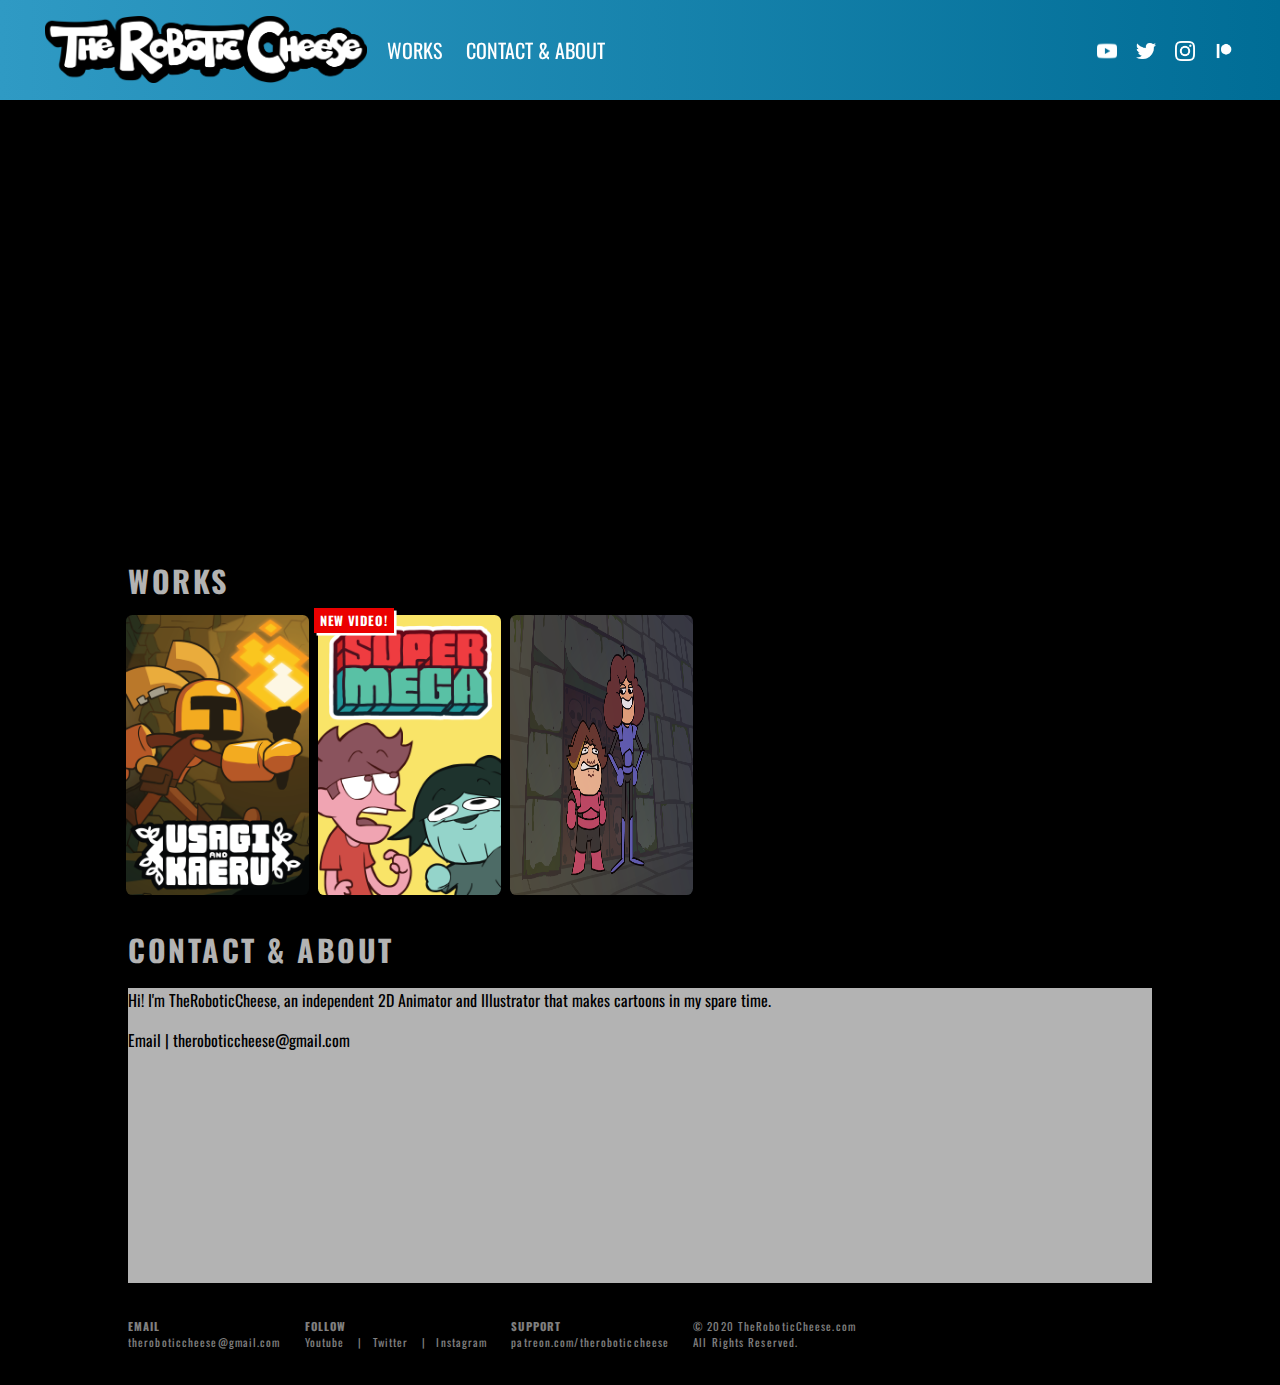
==== index.html @ 9bfea39d "Add files via upload" ====
<!doctype html>
<html>

	<head>
		<title>TheRoboticCheese | Home</title>
        <link href= "main.css" rel="stylesheet"type="text/css" />
        <link href="https://fonts.googleapis.com/css2?family=Oswald&display=swap" rel="stylesheet">
        <link rel= "shortcut icon" type ="image/png" href="logoIcon.png">
	</head>

	<body>
    	<header>
            <nav>
                <ul>
                    <li class="logo"><a href="index.html" class="selected">TheRoboticCheese Logo</a></li>
                    <li ><a href="works.html" class="selected">Works</a></li>
                    <!--<li ><a href="store.html" class="selected">Store</a></li>
                    <li ><a href="updates.html" class="selected">Updates</a></li>-->
                    <li ><a href="about.html" class="selected">Contact & About</a></li>
                </ul>
                
                <ul class="social_icons">
                    <li class="icon youtube"><a href="https://www.youtube.com/user/TheRoboticCheese">Youtube</a></li>
                    <li class="icon twitter"><a href="https://twitter.com/TheRoboCheese">Twitter</a></li>
                    <li class="icon instagram"><a href="https://www.instagram.com/theroboticcheese/">Instagram</a></li>
                    <li class="icon patreon"><a href ="https://www.patreon.com/theroboticcheese">Patreon</a></li>
                </ul>              
            </nav>


        </header>

        <div class="vidWindow">
            <video autoplay loop muted>
                <source src="video.mp4" type="video/mp4">
            </video>
        </div>

        <div class="section">
            <div>
                <div class="title">
                    <h2><a href="works.html">Works</a></h2>
                    <p class = "desc"><a href="works.html">Projects by yours truly</a></p> 
                </div>
            </div>
            <div class = "works">
                <ul>
                    <li>
                        
                        <div class ="works_link video_icon1"><a href="https://www.youtube.com/"></a></div>

                    </li><li>
                        <div class = "tag"> NEW VIDEO!</div>
                        <div class ="works_link video_icon2"><a href="supermega.html"></a></div>          

                    </li><li>      

                        <div class ="works_link video_icon3"><a href="https://www.youtube.com/playlist?list=PL4XQrEhQ7wlFg5zDVl72KDwdUiaA1pMul"></a></div>              
                    </li>
                </ul>
            </div>
        </div>
        <!--
        <div class = "section">
            <div>
                <div class="title">
                    <h2><a href="store.html">Store</a></h2>
                    <p class = "desc"><a href="store.html">Stuff you can buy</a></p> 
                </div>
            </div>    
            <div class="store"></div>
        </div>
        
        <div class = "section">
            <div>
                <div class="title">
                    <h2><a href="updates.html">Updates</a></h2>
                    <p class = "desc"><a href="updates.html">What I'm up to</a></p> 
                </div>
            </div> 
            <div class="store"></div>   
        </div>-->
        
        <div class = "section">
            <div>
                <div class="title">
                    <h2><a href="about.html">Contact & About</a></h2>
                    <p class = "desc"><a href="about.html">I make drawings and cartoons. N'uff said.</a></p> 
                </div>
            </div>    
            <div class="store">

                <p>Hi! I'm TheRoboticCheese, an independent 2D Animator and Illustrator that makes cartoons in my spare time. </p>
                <p>Email | theroboticcheese@gmail.com</p>
            </div>
        </div>

        <footer>
            <ul class="footeralign">
                <li class= "group">
                    EMAIL
                    <ul>
                        <a>theroboticcheese@gmail.com</a>
                    </ul>
                </li>
                <li class= "group">
                    FOLLOW
                    <ul class="linkul">
                        <li class= "link"><a href="https://www.youtube.com/user/TheRoboticCheese">Youtube</a></li>
                        <li class= "link"><a href="https://twitter.com/TheRoboCheese">Twitter</a></li>
                        <li class= "link"><a href="https://www.instagram.com/theroboticcheese/">Instagram</a></li>
                    </ul>
                </li>
                <li class= "group">
                    SUPPORT
                    <ul>
                        <li><a href ="https://www.patreon.com/theroboticcheese">patreon.com/theroboticcheese</a></li>
                    </ul>
                </li>
                <li class= "group">
                    <a>&copy; 2020 TheRoboticCheese.com</a>
                    <ul>
                        <li><a>All Rights Reserved.</a></li>
                    </ul>

                </li>
            </ul>
        </footer>
        
    </body>
    
    <script src="main.js" type="text/javascript"></script>

</html>
---- main.css ----
@keyframes transitionIN{
	from{
		opacity:0;
		transform: rotateX(-10deg);

	}

	to{
		opacity:1;
		transform: rotateX(0);
	}
}

.content{
	animation: transitionIN 0.75s;
}

body{

	margin: 0;
	padding: 0;
	background: white;
	
	background-color: black;
	font-family: 'Oswald', Arial, Helvetica, sans-serif;
	overflow-x: hidden;
	
}

.about_photo{
	margin: 0 10vw;
	position: relative;
	background-image: url("trc_photo.png");
	background-size: 325px;
	width: 325px;
	height: 400px;
	background-color: white;
}


.bg_image{
	top: -15vw;
	left: 0;
	position: absolute;
	background-color: black;
	width: 100%;
	height: 100vh;
	
	background-size: 100%;
	background-repeat: no-repeat;
}

.page_header{
	padding: 40px 10vw;
	margin: 0;
	display: block;
	font-size: 20px;
	color: white;

	background-color: red;
	overflow: hidden;
	position: relative;
}

.page_header h2, p{
	display: block;
	position: relative;
	z-index: 2;

}


.video-container{
	position: absolute;
	top: 0;
	width: 100vw;
	left: 0;
}

.color-overlay{
	z-index: 1;
	top: 0;
	left: 0;
	position: absolute;
	background-color: black;
	width: 100%;
	height: 100vh;
	opacity: 0.5;
}
/* HEADER */

@media screen and (max-width: 1000px){
	body{
		background-color: red;
	}

}

header{
	
	position: sticky;
	z-index: 500;
	width: 100%;
	height:100px;
	top: 0;

	margin: 0;
	padding: 0;

	background-image: linear-gradient( to right, #2F9AC4, #006D96);
	color: white;
		
}

header nav{
	top: 0;
	height: 100px;
	width: 100%;
	padding: 0;
	margin:0;


	display: inline-block;
	position: relative;
	list-style: none;

	/*background-color: red;*/

}

header ul{
	top: 15px;
	margin: 0 0 0 3vw;
	padding: 0;



	display: inline-block;
	list-style: none;
	position: relative;

	/*background-color: pink;*/
}

 header li{

	top: 0;
	margin: 20px 10px;
	padding: 0 ;

	display: inline-block;
	position: relative;

	/*background-color: purple;*/
}

header a{

	opacity: 0.7;

	margin: 0;

	display: inline-block;
	position: relative;

	text-decoration: none;
	transition: 150ms;
	font-size: 20px;
	
	/*font-family: 'Oswald';*/
	text-transform: Uppercase;
	/*letter-spacing: .1em;*/

	color: white;
	/*background-color: orange;*/
}

header ul:hover a{
	opacity: 0.7;
}

header li a:hover{
	opacity: 1;
}

.selected{
	opacity: 1;
}

header ul:hover .logo a{
	opacity: 1;
}

.social_icons{
	float: right;
	margin: 0 3vw 0 0;

}

header .logo{
	vertical-align: top;
	margin: 0;
	padding: 0 15px 0 0;
	width: 320px;
	height: 70px;
}

header .logo a{
	opacity: 1;
	padding: 0;
	margin: 0;

	display: block;

	background-image: url("logo.png");
	
	background-repeat: no-repeat;
	position: absolute;
	
	background-size: 100%;
	top: 2%;
	left: 2%;
	width: 96%;
	height: 96%;
	text-indent: -5000px;
	/*background-color: green;*/
	transition: 150ms;
}

.logo a:hover{
	top: 0;
	left: 0;
	width: 100%;
	height: 100%;
	transition: 150ms;
	
}


header .icon{
	margin: 11px 0;
	padding: 15px 7.5px;
	width: 20px;
	height: 20px;
}


header .icon a{

	display: block;

	opacity: 1;

	background-repeat: no-repeat;
	position: absolute;

	background-size: 20px;
	width: 20px;
	height: 20px;


	text-indent: -5000px;
}

 .youtube a{
	background-image: url("yt_icon_mono_dark_Fit.png");

}

.twitter a{
	background-image: url("Twitter_icononly_white.png");

}

.instagram a{
	background-image: url("instagram_white.png");

}

.patreon a{
	background-image: url("Patreon_Mark_White.png");

}

/* FOOTER */

footer{
	/*top: 100%;*/
	display: block;
	position: absolute;
	width: 100vw;
	margin: 0;
	padding: 0;
	overflow: hidden;
	background: black;
	color: white;
}

footer ul{
	margin: 0;
	padding: 0;

	display: block;
	list-style: none;
	position: relative;
}

footer li {

	display: block;
	position: relative;

	text-decoration: none;
	transition: 150ms;
	font-size: 11px;
	font-weight: bold;
	letter-spacing: .1em;

	color: white;

}

footer a{
	text-decoration: none;
	color: white;
	font-weight: normal;

}

footer .group, .link {
	margin: 10px 20px 10px 0;
	padding: 0px;

}

.group {
	opacity: 0.5;
	position: relative;
	display: inline-block;
	/*background-color: green;*/
}

.link {
	margin: 0;
	position: relative;
	display: inline-block;
	/*background-color: blue;*/
}

.link + .link ::before {
	content: "|";
	padding: 0 10px;
}

.footeralign{
	padding: 25px 0;
	margin: 0 10vw;
}


/* STORE */

.ecwid div, .ecwid span, .ecwid a, .ecwid p {
    color: #ffffff !important;
}

.ecwid {
	padding: 10px;
}

.store{
	margin: 0 10vw;
	height: 23vw;
	background-color: white;
	opacity: 0.7;
}

/* WORKS */

.works {
	overflow: hidden;
	margin: 0;
	padding: 0;
	width: 100vw;

	display: inline-block;
	position: relative;
	/*background-color: red; */
}

.works ul{
	left: -0.5vw;
	padding: 5px 0;
	display: inline-block;
	position: relative;
	margin: 0 10vw;
	/*background-color: green; */
}

.works ul li{
	margin:  0 ;
	padding: 0;
	width: 15vw;
	height: 23vw;
	display: inline-block;
	position: relative;
	background-size: 40vw;
	/*background-color: blue; */
	transition: 150ms;
}


.description{
	/*visibility: hidden;*/
	width: 300px;
	height: 28vw;
	left: 105%;
	overflow: hidden;
	/*background-color: red;*/
	transition: 150ms;
}

.description p, h1{
	padding: 5px;
	margin:0;
}
.description p{
	text-align: justify;
	text-justify: inter-character;	
}

.description h1{
	font-size: 30px;
}

.works_link{
	border-radius: 0.5vw;
	display: block;
	position: absolute;
	background-color: white;
	top: 2.5%;
	left: 2.5%;
	width: 95%;
	height: 95%;
	transition: 150ms;
	background-size: 100% 100%;
}

.works_link:hover{
	top: 0;
	left: 0;
	margin: 0 ;
	padding: 0;
	width: 100%;
	height: 100%;

}

.works_link a{
	opacity: 0;
	display: block;
	width: 100%;
	height: 100%;
	overflow: hidden;
}

.works_link:hover{
	transition: 150ms;
}


/* MISC. */

.vidWindow {
	padding: 0;
	display: flex;
	align-items: center;
	justify-content: center;
	overflow: hidden;
	width: 100%;
	height: 35vw;
	position: relative;
}

video {
	margin: 0;
	padding: 0;
	display: flex;
	width: 100%;
	position: relative;
}

.videos{
	padding:60px;
	margin: 0;
	background-color:green;
}





.contact-form{
	margin: 0 10vw;
	display: inline-block;
	width: 100%;

}

.text_inputs input{
	margin: 10px;
	width: 50vw;
	font-size: 20px;
	background: transparent;
	display: inline-block;
	flex-direction: column;
}

.video_icon1{
	background-image: url("usagiandkaeru.png");
}

.video_icon2{
	background-image: url("supermega.png");
}

.video_icon3{
	background-image: url("gamegrumps.png");
}

.title{
	margin: 10px 10vw 0 10vw;
	font-size: 20px;
	color: white;
	display:inline-block;
	/*background-color: green;*/

}
.title h2{
	letter-spacing: 2.5px;
	text-transform: Uppercase;
	opacity: 0.7;
	margin: 0;
	padding: 0;
	display: inline;
	/*background-color: blue;*/
	transition: 150ms;
}
.title a{
	text-decoration: none;
	color: white;
}

.title .desc{
	left: -10px;
	margin: 10px;
	opacity: 0;
	display: inline;
	text-align: right;
	/*background-color: red;*/
	transition: 500ms;
}

.section:hover h2{
	opacity: 1;
	transition: 150ms;
}

.section:hover .desc{
	left: 0;
	opacity: 1;

	transition: 150ms;
}

.tag {

	background-color: rgb(235, 0, 0);
	color: white;
	box-shadow: 0.2vw 0.2vw white;

	font-weight: 900;
	z-index: 100;
	font-size: 1vw;
	padding: 0.25vw 0.5vw;
	letter-spacing: 0.05vw;
	margin: 0;
	position: absolute;
	display: inline-block;

	transition: 150ms;
}

li:hover .tag{
	background-color: rgb(235, 0, 0);
	color: white;
	box-shadow: 0.2vw 0.2vw white;
	opacity: 1;
	font-size: 1.2vw;
	transition: 150ms;
}
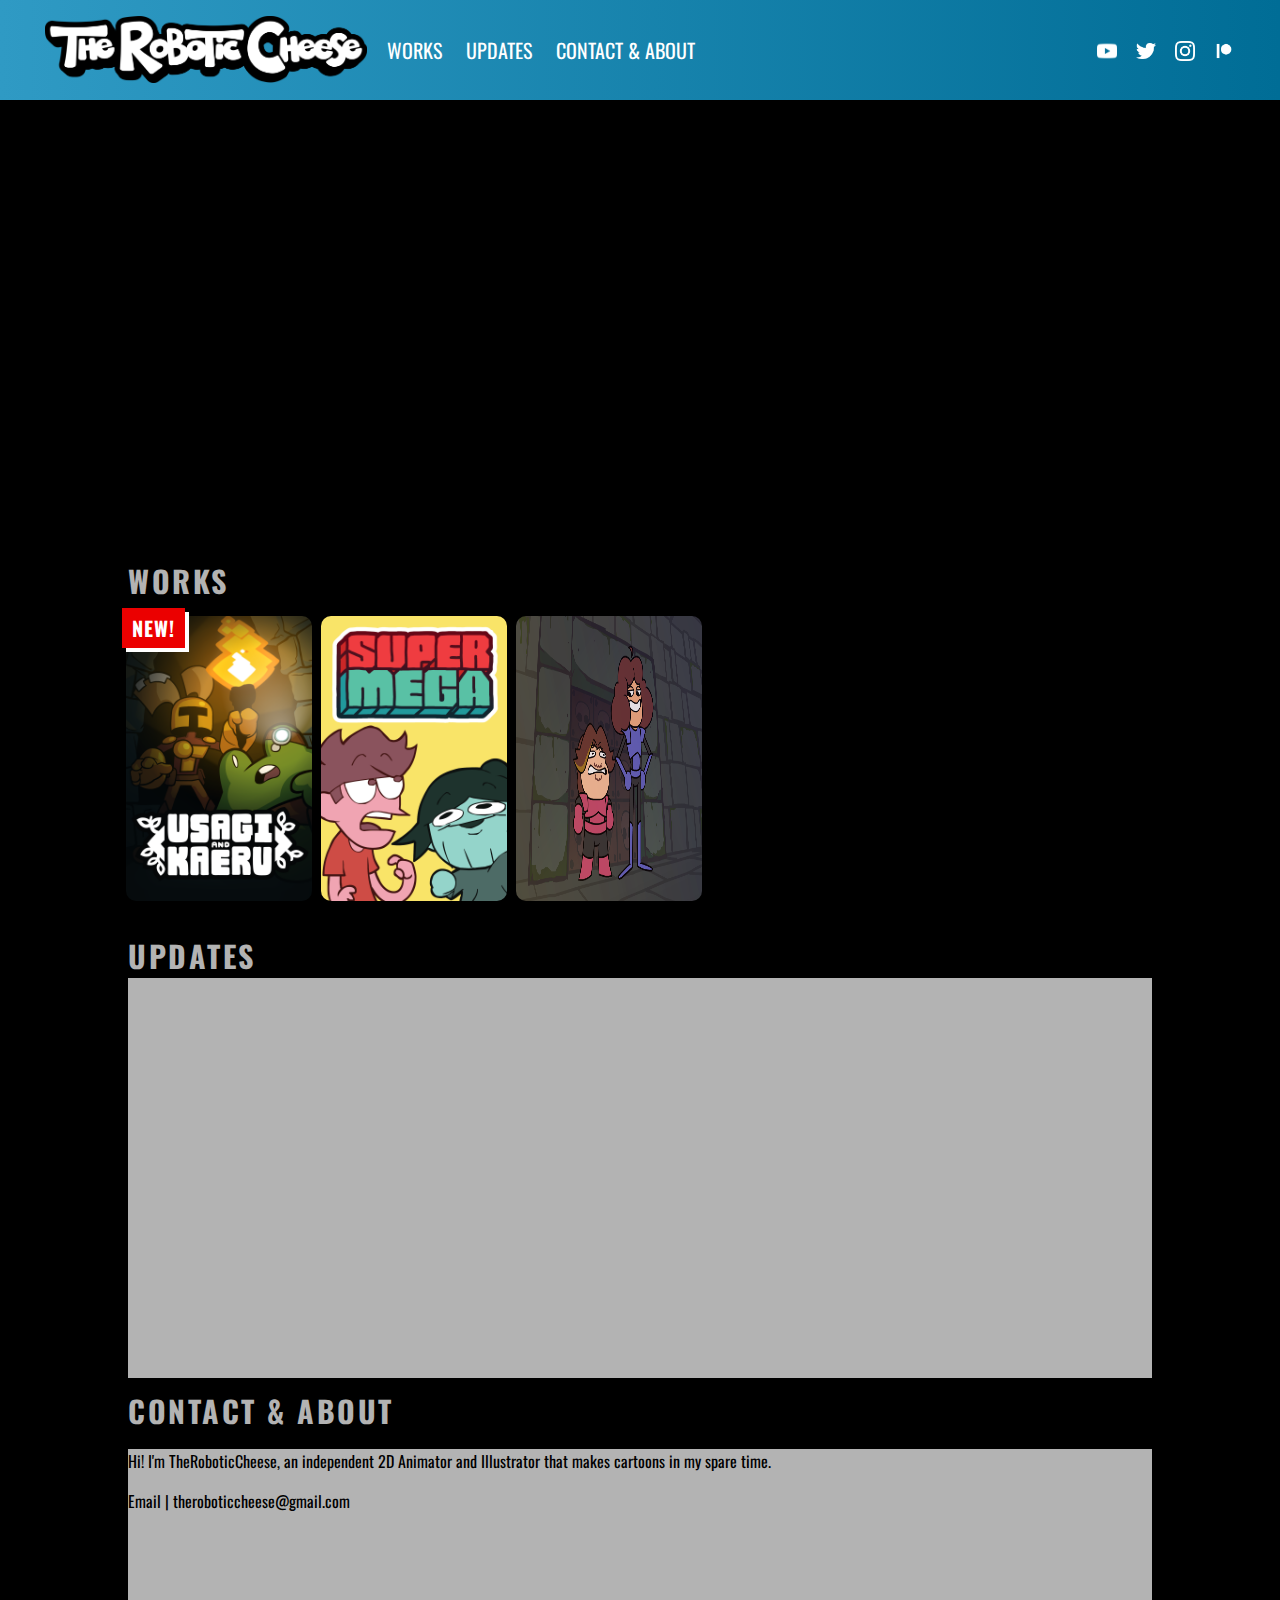
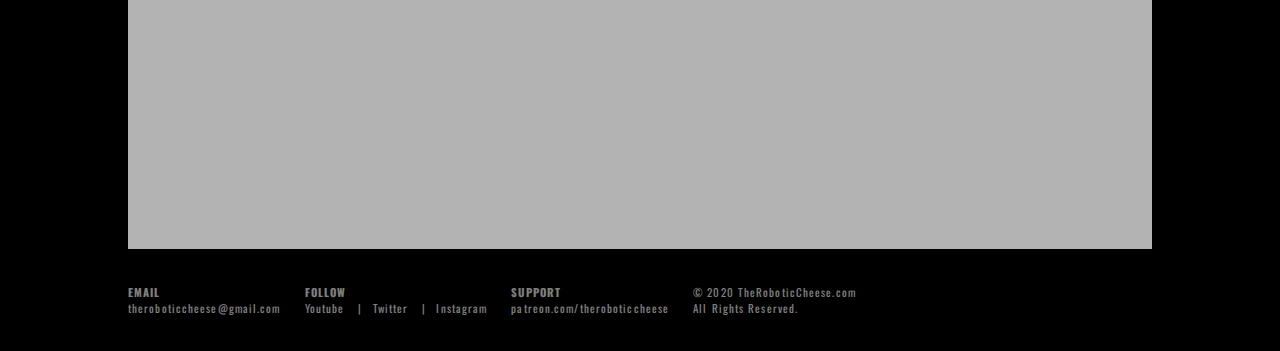
==== commit c5903bb5: "Add files via upload" ====
--- a/index.html
+++ b/index.html
@@ -2,7 +2,7 @@
 <html>
 
 	<head>
-		<title>TheRoboticCheese | Home</title>
+		<title>Home | TheRoboticCheese </title>
         <link href= "main.css" rel="stylesheet"type="text/css" />
         <link href="https://fonts.googleapis.com/css2?family=Oswald&display=swap" rel="stylesheet">
         <link rel= "shortcut icon" type ="image/png" href="logoIcon.png">
@@ -12,31 +12,39 @@
     	<header>
             <nav>
                 <ul>
-                    <li class="logo"><a href="index.html" class="selected">TheRoboticCheese Logo</a></li>
-                    <li ><a href="works.html" class="selected">Works</a></li>
-                    <!--<li ><a href="store.html" class="selected">Store</a></li>
-                    <li ><a href="updates.html" class="selected">Updates</a></li>-->
-                    <li ><a href="about.html" class="selected">Contact & About</a></li>
+                    <li class="logo"><a href="#home" class="selected">TheRoboticCheese Logo</a></li>
+                    
+                    <li  class="links"><a href="#works" class="selected">Works</a></li>
+                    <li class="links"><a href="#updates" class="selected">Updates</a></li>
+                    <li class="links"><a href="#contact" class="selected">Contact & About</a></li>
                 </ul>
                 
                 <ul class="social_icons">
-                    <li class="icon youtube"><a href="https://www.youtube.com/user/TheRoboticCheese">Youtube</a></li>
-                    <li class="icon twitter"><a href="https://twitter.com/TheRoboCheese">Twitter</a></li>
-                    <li class="icon instagram"><a href="https://www.instagram.com/theroboticcheese/">Instagram</a></li>
-                    <li class="icon patreon"><a href ="https://www.patreon.com/theroboticcheese">Patreon</a></li>
-                </ul>              
+                    <li class="icon youtube"><a href="https://www.youtube.com/user/TheRoboticCheese" target="_blank">Youtube</a></li>
+                    <li class="icon twitter"><a href="https://twitter.com/TheRoboCheese" target="_blank">Twitter</a></li>
+                    <li class="icon instagram"><a href="https://www.instagram.com/theroboticcheese/" target="_blank">Instagram</a></li>
+                    <li class="icon patreon"><a href ="https://www.patreon.com/theroboticcheese" target="_blank">Patreon</a></li>
+                </ul> 
+
+                <ul class="mobile_links">
+                    <li ><a href="#works" class="selected">Works</a></li>
+                    <li ><a href="#updates" class="selected">Updates</a></li>
+                    <li ><a href="#contact" class="selected">Contact & About</a></li>
+                </ul>
+                
+                
             </nav>
 
 
         </header>
 
-        <div class="vidWindow">
+        <div id="home" class="vidWindow">
             <video autoplay loop muted>
                 <source src="video.mp4" type="video/mp4">
             </video>
         </div>
 
-        <div class="section">
+        <div id="works" class="section">
             <div>
                 <div class="title">
                     <h2><a href="works.html">Works</a></h2>
@@ -46,11 +54,11 @@
             <div class = "works">
                 <ul>
                     <li>
-                        
+                        <div class = "tag"> NEW!</div>
                         <div class ="works_link video_icon1"><a href="https://www.youtube.com/"></a></div>
 
                     </li><li>
-                        <div class = "tag"> NEW VIDEO!</div>
+                        
                         <div class ="works_link video_icon2"><a href="supermega.html"></a></div>          
 
                     </li><li>      
@@ -70,8 +78,8 @@
             </div>    
             <div class="store"></div>
         </div>
-        
-        <div class = "section">
+        -->
+        <div id="updates" class = "section">
             <div>
                 <div class="title">
                     <h2><a href="updates.html">Updates</a></h2>
@@ -79,9 +87,9 @@
                 </div>
             </div> 
             <div class="store"></div>   
-        </div>-->
+        </div>
         
-        <div class = "section">
+        <div id="contact" class = "section">
             <div>
                 <div class="title">
                     <h2><a href="about.html">Contact & About</a></h2>
--- a/main.css
+++ b/main.css
@@ -10,9 +10,16 @@
 		transform: rotateX(0);
 	}
 }
-
+html{
+	scroll-behavior: smooth;
+	scroll-padding-top: 100px;
+}
 .content{
 	animation: transitionIN 0.75s;
+}
+
+.mobile_links{
+	display: none;
 }
 
 body{
@@ -89,19 +96,15 @@
 }
 /* HEADER */
 
-@media screen and (max-width: 1000px){
-	body{
-		background-color: red;
-	}
-
-}
+
+
 
 header{
 	
 	position: sticky;
 	z-index: 500;
 	width: 100%;
-	height:100px;
+	height: 100px;
 	top: 0;
 
 	margin: 0;
@@ -109,6 +112,8 @@
 
 	background-image: linear-gradient( to right, #2F9AC4, #006D96);
 	color: white;
+
+	overflow: hidden;
 		
 }
 
@@ -198,6 +203,7 @@
 }
 
 header .logo{
+
 	vertical-align: top;
 	margin: 0;
 	padding: 0 15px 0 0;
@@ -282,6 +288,75 @@
 
 }
 
+.tabs{
+	margin: 0;
+	display: block;
+	text-align: center;
+	background-color: rgb(0,0,0,0.8); 
+
+	overflow: hidden;
+}
+
+
+
+@media screen and (max-width: 900px){
+	
+	body{
+		/*background-color: red;*/
+	}
+
+	.social_icons{
+		display: none;
+	}
+
+}
+
+@media screen and (max-width: 750px){
+	body{
+		/*background-color: green;*/
+	}
+
+	.links{
+		display: none;
+	}
+	header{
+		height: 150px;
+
+	}
+
+	nav{
+		text-align: center;
+		display: inline-block;
+		position: relative;
+	
+	}
+	.mobile_links{
+		top: 30px;
+		visibility: visible;
+		width: 100vw;
+		/*padding: 0 0 0 3vw;*/
+		margin: 0;
+		text-align: center;
+		display: inline-block;
+		position: relative;
+
+		background-color: rgb(0,0,0, 0.5);
+
+	}
+
+	.mobile_links li{
+		margin: 10px 15px;
+
+	}
+
+	html{
+		scroll-behavior: smooth;
+		scroll-padding-top: 150px;
+	}
+
+
+}
+
 /* FOOTER */
 
 footer{
@@ -370,7 +445,7 @@
 
 .store{
 	margin: 0 10vw;
-	height: 23vw;
+	height: 400px;
 	background-color: white;
 	opacity: 0.7;
 }
@@ -400,8 +475,8 @@
 .works ul li{
 	margin:  0 ;
 	padding: 0;
-	width: 15vw;
-	height: 23vw;
+	width: 195px;
+	height: 300px;
 	display: inline-block;
 	position: relative;
 	background-size: 40vw;
@@ -434,7 +509,7 @@
 }
 
 .works_link{
-	border-radius: 0.5vw;
+	border-radius: 10px;
 	display: block;
 	position: absolute;
 	background-color: white;
@@ -517,7 +592,7 @@
 }
 
 .video_icon1{
-	background-image: url("usagiandkaeru.png");
+	background-image: url("Comp 1_1_00000.png");
 }
 
 .video_icon2{
@@ -574,16 +649,15 @@
 }
 
 .tag {
-
 	background-color: rgb(235, 0, 0);
 	color: white;
-	box-shadow: 0.2vw 0.2vw white;
+	box-shadow: 4px 4px white;
 
 	font-weight: 900;
 	z-index: 100;
-	font-size: 1vw;
-	padding: 0.25vw 0.5vw;
-	letter-spacing: 0.05vw;
+	font-size: 20px;
+	padding: 5px 10px;
+	letter-spacing: 1px;
 	margin: 0;
 	position: absolute;
 	display: inline-block;
@@ -594,8 +668,8 @@
 li:hover .tag{
 	background-color: rgb(235, 0, 0);
 	color: white;
-	box-shadow: 0.2vw 0.2vw white;
-	opacity: 1;
-	font-size: 1.2vw;
+	box-shadow: 4px 4px white;
+	opacity: 1;
+	font-size: 22px;
 	transition: 150ms;
 }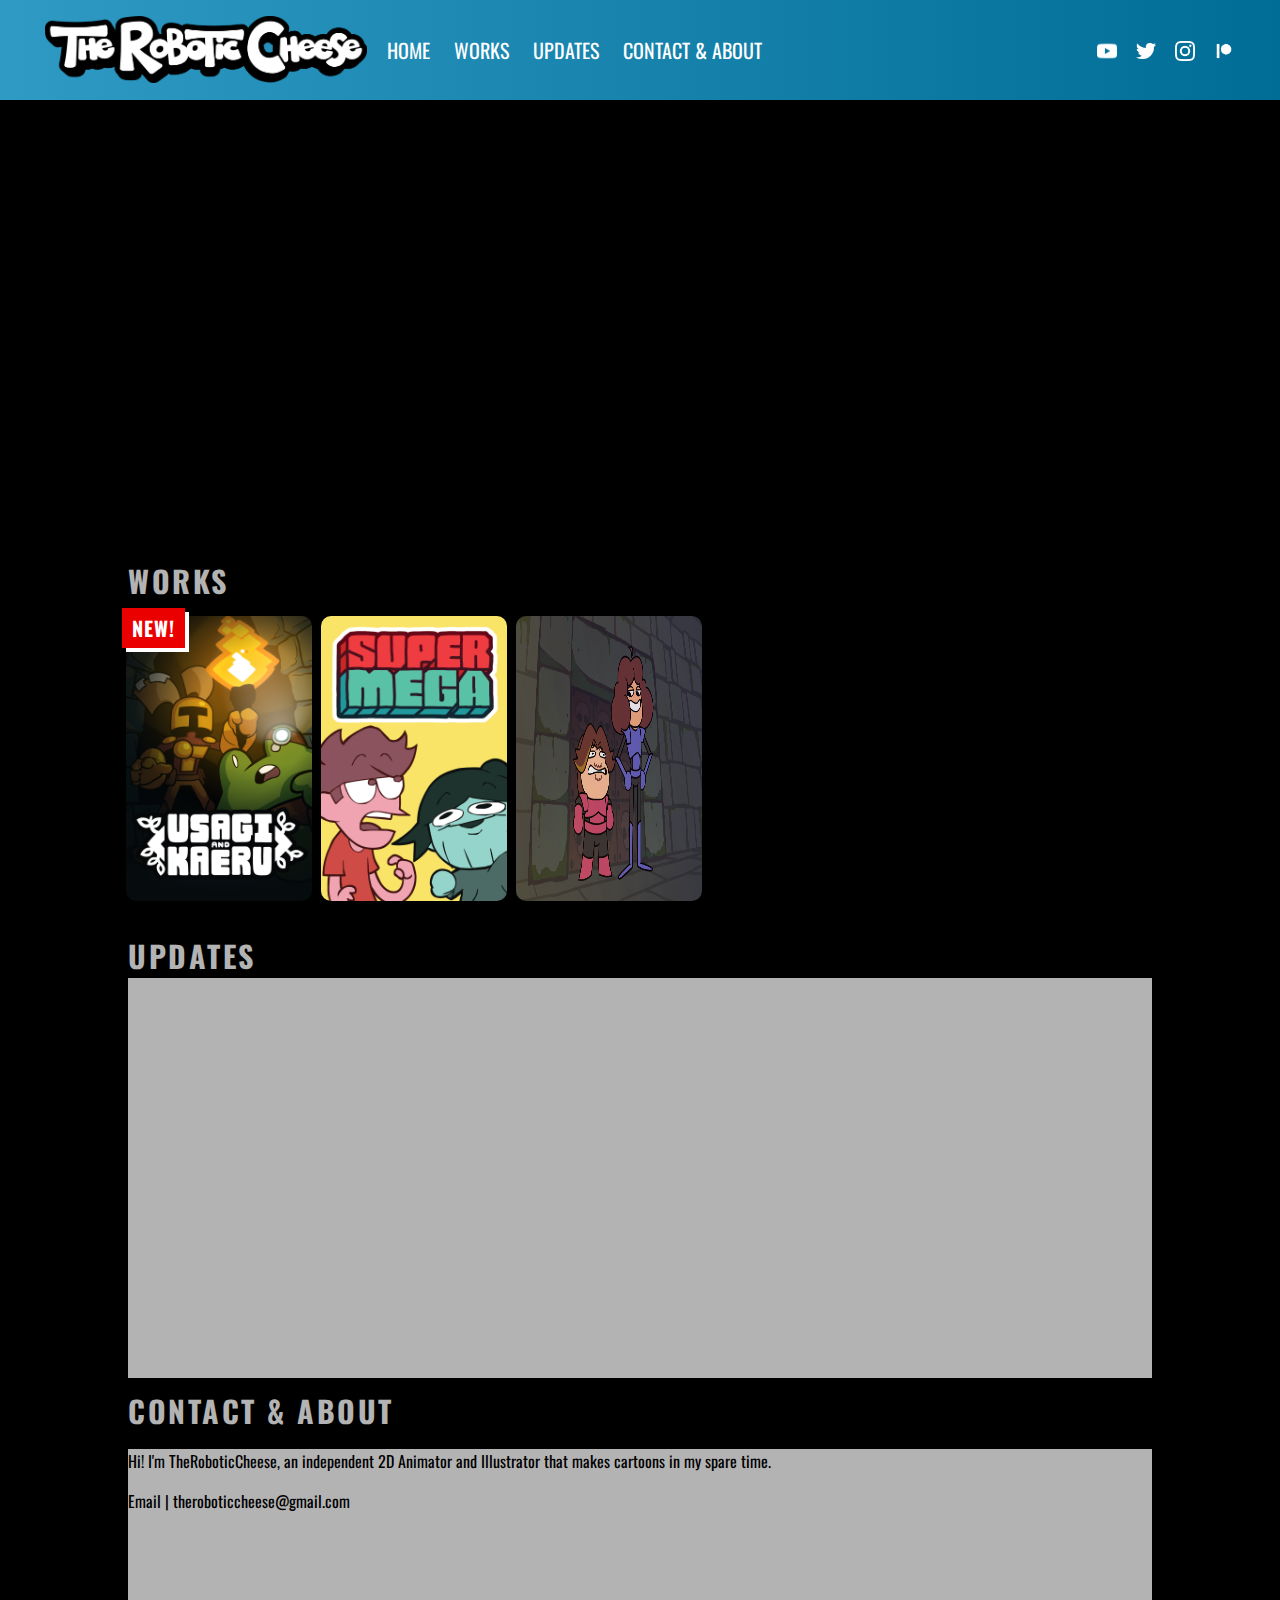
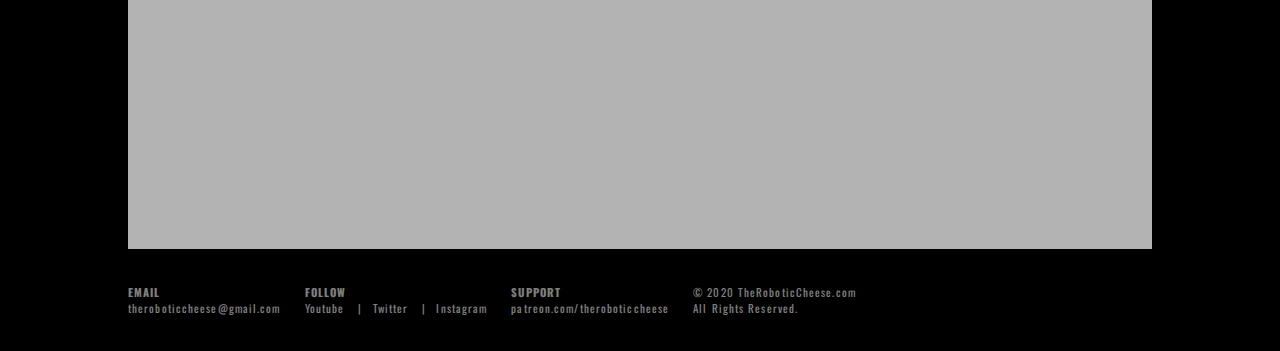
==== commit 8902b788: "Add files via upload" ====
--- a/index.html
+++ b/index.html
@@ -2,6 +2,7 @@
 <html>
 
 	<head>
+        <meta name = "viewport" content = "width=device-width, initial-scale=1">
 		<title>Home | TheRoboticCheese </title>
         <link href= "main.css" rel="stylesheet"type="text/css" />
         <link href="https://fonts.googleapis.com/css2?family=Oswald&display=swap" rel="stylesheet">
@@ -13,7 +14,8 @@
             <nav>
                 <ul>
                     <li class="logo"><a href="#home" class="selected">TheRoboticCheese Logo</a></li>
-                    
+
+                    <li class="links"><a href="#home" class="selected">Home</a></li>
                     <li  class="links"><a href="#works" class="selected">Works</a></li>
                     <li class="links"><a href="#updates" class="selected">Updates</a></li>
                     <li class="links"><a href="#contact" class="selected">Contact & About</a></li>
@@ -27,6 +29,7 @@
                 </ul> 
 
                 <ul class="mobile_links">
+                    <li><a href="#home" class="selected">Home</a></li>
                     <li ><a href="#works" class="selected">Works</a></li>
                     <li ><a href="#updates" class="selected">Updates</a></li>
                     <li ><a href="#contact" class="selected">Contact & About</a></li>
--- a/main.css
+++ b/main.css
@@ -1,3 +1,7 @@
+@-ms-viewport{
+	width: device-width;
+  }
+
 @keyframes transitionIN{
 	from{
 		opacity:0;
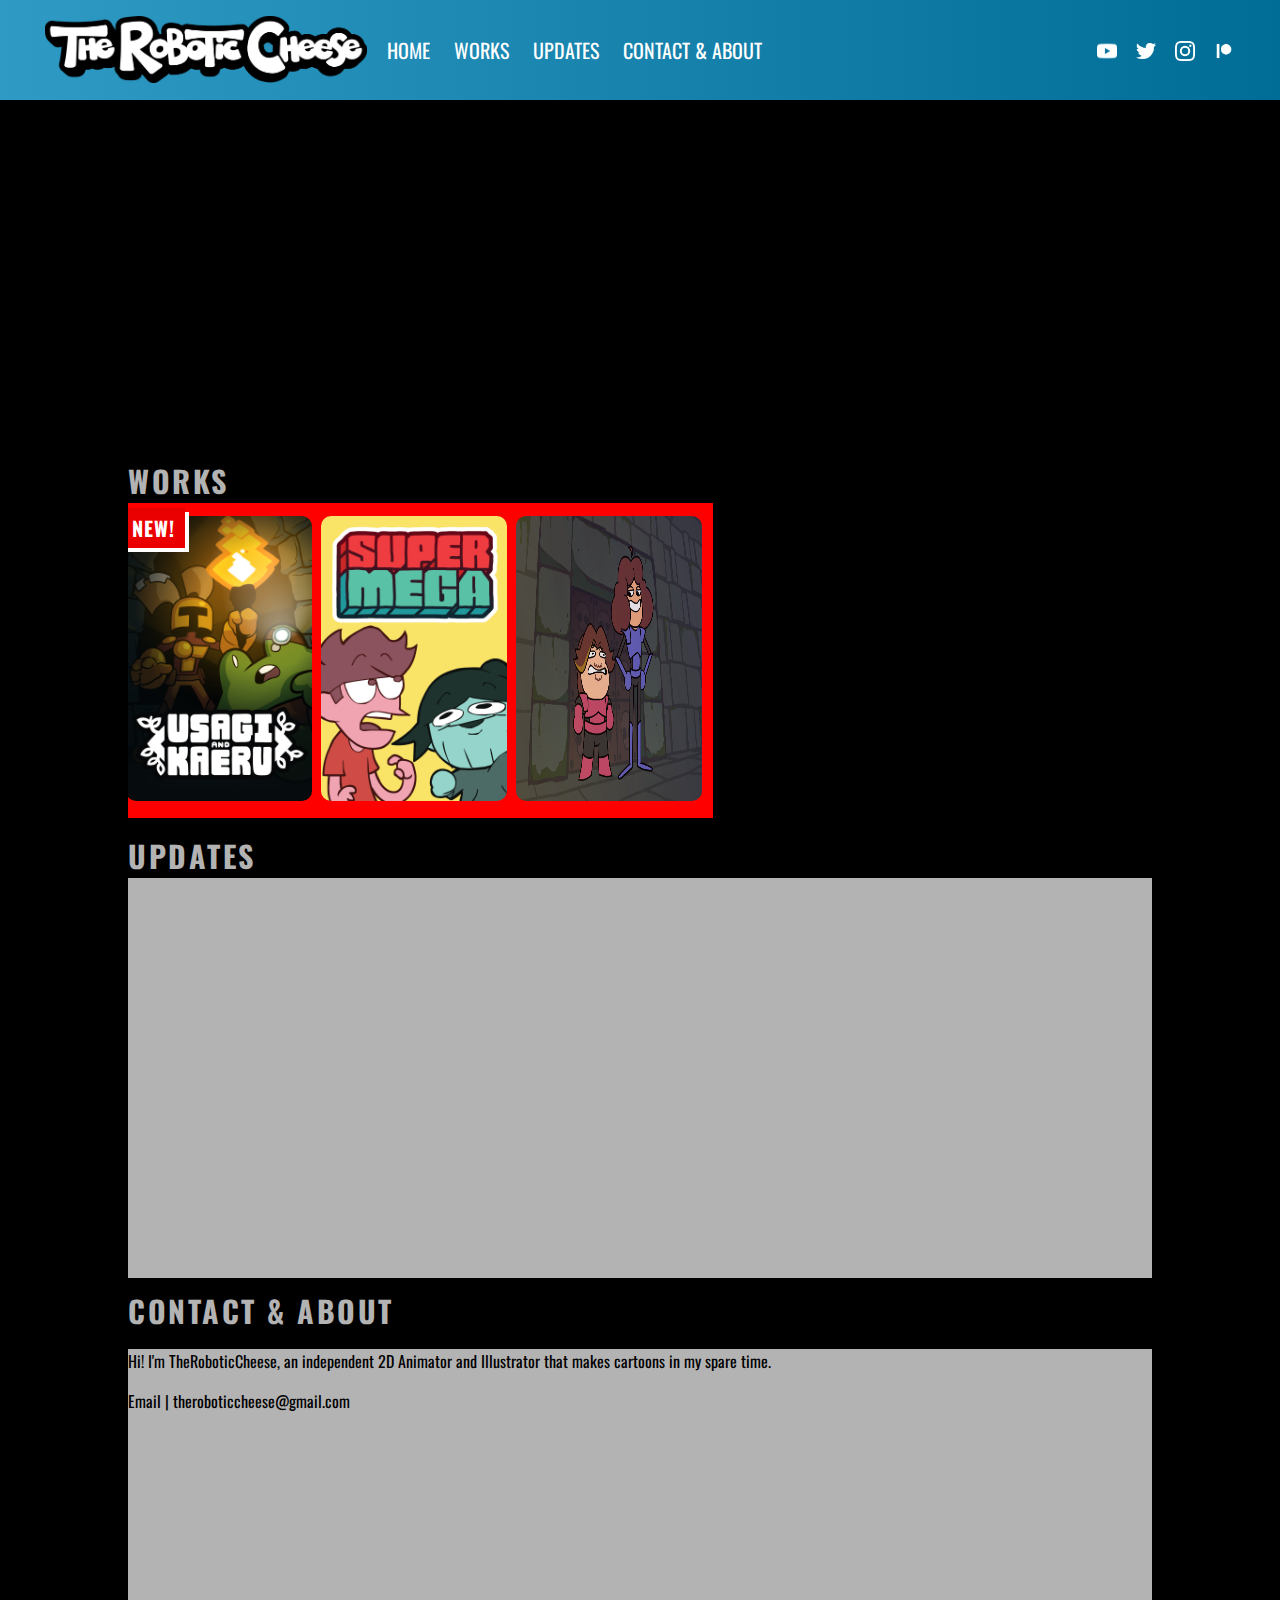
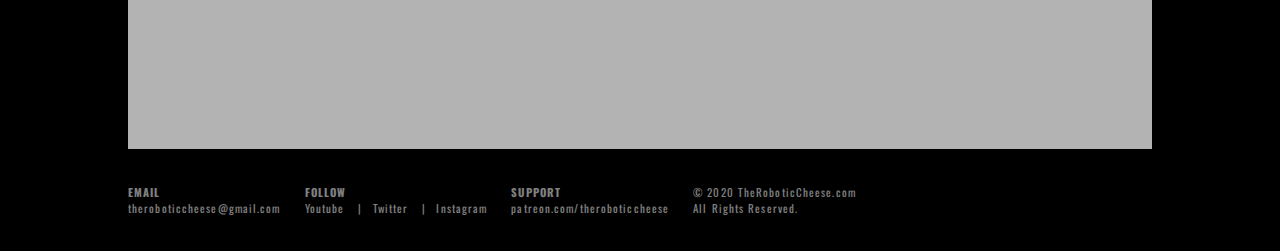
==== commit df878b33: "Add files via upload" ====
--- a/index.html
+++ b/index.html
@@ -40,103 +40,104 @@
 
 
         </header>
+        <div class="site">
+            <div id="home" class="vidWindow">
+                <video autoplay loop muted>
+                    <source src="video.mp4" type="video/mp4">
+                </video>
+            </div>
 
-        <div id="home" class="vidWindow">
-            <video autoplay loop muted>
-                <source src="video.mp4" type="video/mp4">
-            </video>
-        </div>
+            <div id="works" class="section">
+                <div>
+                    <div class="title">
+                        <h2><a href="works.html">Works</a></h2>
+                        <p class = "desc"><a href="works.html">Projects by yours truly</a></p> 
+                    </div>
+                </div>
+                <div class = "works">
+                    <ul>
+                        <li>
+                            <div class = "tag"> NEW!</div>
+                            <div class ="works_link video_icon1"><a href="https://www.youtube.com/"></a></div>
 
-        <div id="works" class="section">
-            <div>
-                <div class="title">
-                    <h2><a href="works.html">Works</a></h2>
-                    <p class = "desc"><a href="works.html">Projects by yours truly</a></p> 
+                        </li><li>
+                            
+                            <div class ="works_link video_icon2"><a href="supermega.html"></a></div>          
+
+                        </li><li>      
+
+                            <div class ="works_link video_icon3"><a href="https://www.youtube.com/playlist?list=PL4XQrEhQ7wlFg5zDVl72KDwdUiaA1pMul"></a></div>              
+                        </li>
+                    </ul>
                 </div>
             </div>
-            <div class = "works">
-                <ul>
-                    <li>
-                        <div class = "tag"> NEW!</div>
-                        <div class ="works_link video_icon1"><a href="https://www.youtube.com/"></a></div>
+            <!--
+            <div class = "section">
+                <div>
+                    <div class="title">
+                        <h2><a href="store.html">Store</a></h2>
+                        <p class = "desc"><a href="store.html">Stuff you can buy</a></p> 
+                    </div>
+                </div>    
+                <div class="store"></div>
+            </div>
+            -->
+            <div id="updates" class = "section">
+                <div>
+                    <div class="title">
+                        <h2><a href="updates.html">Updates</a></h2>
+                        <p class = "desc"><a href="updates.html">What I'm up to</a></p> 
+                    </div>
+                </div> 
+                <div class="store"></div>   
+            </div>
+            
+            <div id="contact" class = "section">
+                <div>
+                    <div class="title">
+                        <h2><a href="about.html">Contact & About</a></h2>
+                        <p class = "desc"><a href="about.html">I make drawings and cartoons. N'uff said.</a></p> 
+                    </div>
+                </div>    
+                <div class="store">
 
-                    </li><li>
-                        
-                        <div class ="works_link video_icon2"><a href="supermega.html"></a></div>          
+                    <p>Hi! I'm TheRoboticCheese, an independent 2D Animator and Illustrator that makes cartoons in my spare time. </p>
+                    <p>Email | theroboticcheese@gmail.com</p>
+                </div>
+            </div>
 
-                    </li><li>      
+            <footer>
+                <ul class="footeralign">
+                    <li class= "group">
+                        EMAIL
+                        <ul>
+                            <a>theroboticcheese@gmail.com</a>
+                        </ul>
+                    </li>
+                    <li class= "group">
+                        FOLLOW
+                        <ul class="linkul">
+                            <li class= "link"><a href="https://www.youtube.com/user/TheRoboticCheese">Youtube</a></li>
+                            <li class= "link"><a href="https://twitter.com/TheRoboCheese">Twitter</a></li>
+                            <li class= "link"><a href="https://www.instagram.com/theroboticcheese/">Instagram</a></li>
+                        </ul>
+                    </li>
+                    <li class= "group">
+                        SUPPORT
+                        <ul>
+                            <li><a href ="https://www.patreon.com/theroboticcheese">patreon.com/theroboticcheese</a></li>
+                        </ul>
+                    </li>
+                    <li class= "group">
+                        <a>&copy; 2020 TheRoboticCheese.com</a>
+                        <ul>
+                            <li><a>All Rights Reserved.</a></li>
+                        </ul>
 
-                        <div class ="works_link video_icon3"><a href="https://www.youtube.com/playlist?list=PL4XQrEhQ7wlFg5zDVl72KDwdUiaA1pMul"></a></div>              
                     </li>
                 </ul>
-            </div>
-        </div>
-        <!--
-        <div class = "section">
-            <div>
-                <div class="title">
-                    <h2><a href="store.html">Store</a></h2>
-                    <p class = "desc"><a href="store.html">Stuff you can buy</a></p> 
-                </div>
-            </div>    
-            <div class="store"></div>
-        </div>
-        -->
-        <div id="updates" class = "section">
-            <div>
-                <div class="title">
-                    <h2><a href="updates.html">Updates</a></h2>
-                    <p class = "desc"><a href="updates.html">What I'm up to</a></p> 
-                </div>
-            </div> 
-            <div class="store"></div>   
-        </div>
-        
-        <div id="contact" class = "section">
-            <div>
-                <div class="title">
-                    <h2><a href="about.html">Contact & About</a></h2>
-                    <p class = "desc"><a href="about.html">I make drawings and cartoons. N'uff said.</a></p> 
-                </div>
-            </div>    
-            <div class="store">
-
-                <p>Hi! I'm TheRoboticCheese, an independent 2D Animator and Illustrator that makes cartoons in my spare time. </p>
-                <p>Email | theroboticcheese@gmail.com</p>
-            </div>
-        </div>
-
-        <footer>
-            <ul class="footeralign">
-                <li class= "group">
-                    EMAIL
-                    <ul>
-                        <a>theroboticcheese@gmail.com</a>
-                    </ul>
-                </li>
-                <li class= "group">
-                    FOLLOW
-                    <ul class="linkul">
-                        <li class= "link"><a href="https://www.youtube.com/user/TheRoboticCheese">Youtube</a></li>
-                        <li class= "link"><a href="https://twitter.com/TheRoboCheese">Twitter</a></li>
-                        <li class= "link"><a href="https://www.instagram.com/theroboticcheese/">Instagram</a></li>
-                    </ul>
-                </li>
-                <li class= "group">
-                    SUPPORT
-                    <ul>
-                        <li><a href ="https://www.patreon.com/theroboticcheese">patreon.com/theroboticcheese</a></li>
-                    </ul>
-                </li>
-                <li class= "group">
-                    <a>&copy; 2020 TheRoboticCheese.com</a>
-                    <ul>
-                        <li><a>All Rights Reserved.</a></li>
-                    </ul>
-
-                </li>
-            </ul>
-        </footer>
+            </footer>
+        <div>
         
     </body>
     
--- a/main.css
+++ b/main.css
@@ -1,3 +1,26 @@
+/*
+
+Notes:
+
+
+***MOBILE NOTES***
+
+Make nav bar more mobile friendly
+- smaller banner
+- smaller text
+- add sticky scroll position
+
+Have animated background not read as a video
+
+Shrink works icons. Currently too big
+
+
+
+
+
+
+*/
+
 @-ms-viewport{
 	width: device-width;
   }
@@ -26,12 +49,12 @@
 	display: none;
 }
 
+
 body{
 
 	margin: 0;
 	padding: 0;
 	background: white;
-	
 	background-color: black;
 	font-family: 'Oswald', Arial, Helvetica, sans-serif;
 	overflow-x: hidden;
@@ -61,24 +84,6 @@
 	background-repeat: no-repeat;
 }
 
-.page_header{
-	padding: 40px 10vw;
-	margin: 0;
-	display: block;
-	font-size: 20px;
-	color: white;
-
-	background-color: red;
-	overflow: hidden;
-	position: relative;
-}
-
-.page_header h2, p{
-	display: block;
-	position: relative;
-	z-index: 2;
-
-}
 
 
 .video-container{
@@ -105,7 +110,8 @@
 
 header{
 	
-	position: sticky;
+	/*position: sticky;*/
+	position: fixed !important;
 	z-index: 500;
 	width: 100%;
 	height: 100px;
@@ -154,6 +160,7 @@
  header li{
 
 	top: 0;
+	
 	margin: 20px 10px;
 	padding: 0 ;
 
@@ -303,63 +310,7 @@
 
 
 
-@media screen and (max-width: 900px){
-	
-	body{
-		/*background-color: red;*/
-	}
-
-	.social_icons{
-		display: none;
-	}
-
-}
-
-@media screen and (max-width: 750px){
-	body{
-		/*background-color: green;*/
-	}
-
-	.links{
-		display: none;
-	}
-	header{
-		height: 150px;
-
-	}
-
-	nav{
-		text-align: center;
-		display: inline-block;
-		position: relative;
-	
-	}
-	.mobile_links{
-		top: 30px;
-		visibility: visible;
-		width: 100vw;
-		/*padding: 0 0 0 3vw;*/
-		margin: 0;
-		text-align: center;
-		display: inline-block;
-		position: relative;
-
-		background-color: rgb(0,0,0, 0.5);
-
-	}
-
-	.mobile_links li{
-		margin: 10px 15px;
-
-	}
-
-	html{
-		scroll-behavior: smooth;
-		scroll-padding-top: 150px;
-	}
-
-
-}
+
 
 /* FOOTER */
 
@@ -458,13 +409,13 @@
 
 .works {
 	overflow: hidden;
-	margin: 0;
-	padding: 0;
-	width: 100vw;
-
-	display: inline-block;
-	position: relative;
-	/*background-color: red; */
+	margin: 0 10vw;
+	padding: 0;
+	/*width: 100vw;*/
+
+	display: inline-block;
+	position: relative;
+	background-color: red; 
 }
 
 .works ul{
@@ -472,7 +423,7 @@
 	padding: 5px 0;
 	display: inline-block;
 	position: relative;
-	margin: 0 10vw;
+	margin: 0;
 	/*background-color: green; */
 }
 
@@ -676,4 +627,82 @@
 	opacity: 1;
 	font-size: 22px;
 	transition: 150ms;
+}
+
+@media screen and (max-width: 900px){
+	
+	body{
+		/*background-color: red;*/
+		overflow-x: hidden;
+	}
+
+	.social_icons{
+		display: none;
+	}
+
+}
+
+@media screen and (max-width: 750px){
+	body{
+		/*background-color: green;*/
+	}
+
+	.links{
+		display: none;
+	}
+	header{
+		height: 141px;
+	}
+
+	nav{
+		text-align: center;
+		display: inline-block;
+		position: relative;
+		
+	
+	}
+	.mobile_links{
+		top: 25px;
+		visibility: visible;
+		width: 100%;
+		padding: 0 0 0 3vw;
+		margin: 0;
+		text-align: center;
+		display: inline-block;
+		position: relative;
+		overflow: hidden;
+		background-color: rgb(0,0,0, 0.5);
+
+	}
+
+	.mobile_links li{
+		margin: 10px 10px;
+
+	}
+
+	header a{
+		font-size: 18px;
+
+		/*background-color: black;*/
+	}
+
+	html{
+		scroll-behavior: smooth;
+		scroll-padding-top: 145px;
+	}
+
+	.works{
+
+		background-color: green;
+		overflow-x: auto;
+
+	}
+	.works ul li{
+		width: 40vw;
+		height: 61vw;
+
+	}
+
+
+
 }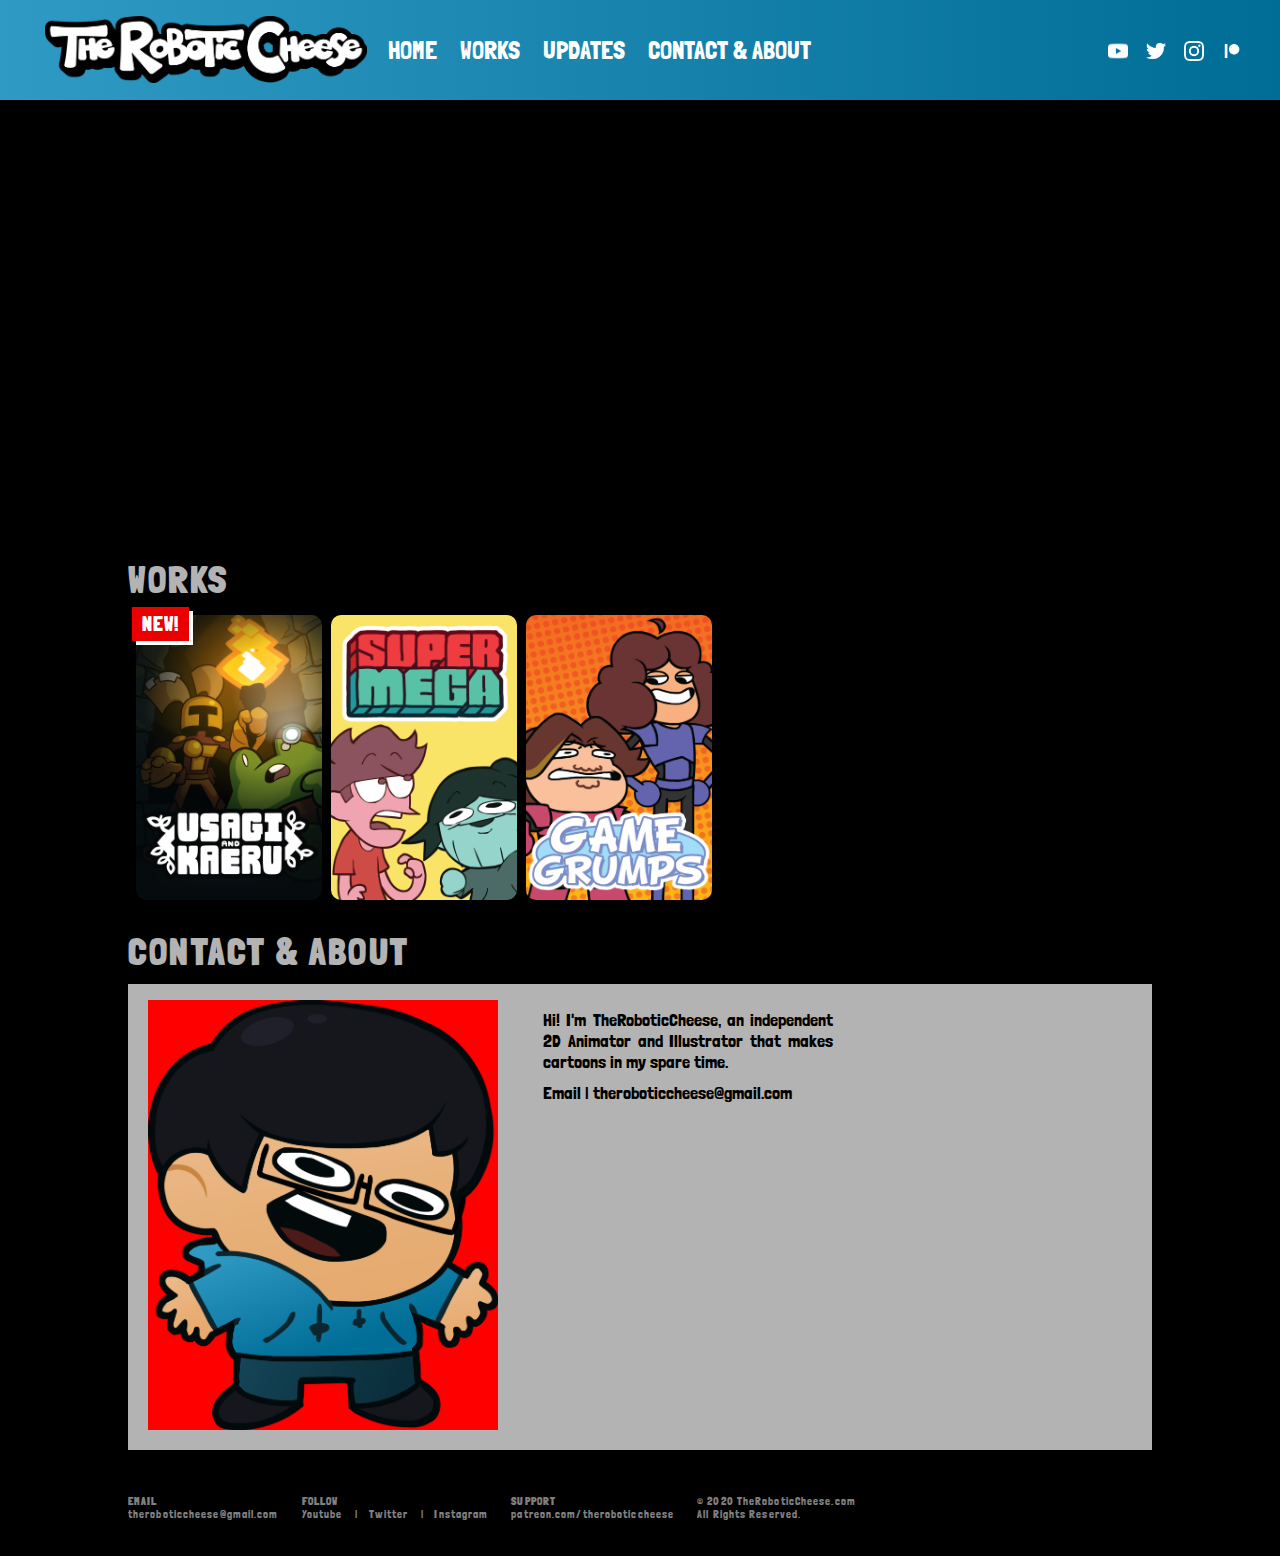
==== commit 58e4066a: "Add files via upload" ====
--- a/index.html
+++ b/index.html
@@ -6,6 +6,10 @@
 		<title>Home | TheRoboticCheese </title>
         <link href= "main.css" rel="stylesheet"type="text/css" />
         <link href="https://fonts.googleapis.com/css2?family=Oswald&display=swap" rel="stylesheet">
+        
+        <link rel="preconnect" href="https://fonts.gstatic.com">
+        <link href="https://fonts.googleapis.com/css2?family=Londrina+Solid:wght@300&display=swap" rel="stylesheet">
+
         <link rel= "shortcut icon" type ="image/png" href="logoIcon.png">
 	</head>
 
@@ -14,133 +18,164 @@
             <nav>
                 <ul>
                     <li class="logo"><a href="#home" class="selected">TheRoboticCheese Logo</a></li>
+                </ul>
 
-                    <li class="links"><a href="#home" class="selected">Home</a></li>
-                    <li  class="links"><a href="#works" class="selected">Works</a></li>
-                    <li class="links"><a href="#updates" class="selected">Updates</a></li>
-                    <li class="links"><a href="#contact" class="selected">Contact & About</a></li>
+                <ul class="burger">
+                    <li class="burger_line">
+                    </li><li class="burger_line">
+                    </li><li class="burger_line"></li>
                 </ul>
                 
-                <ul class="social_icons">
-                    <li class="icon youtube"><a href="https://www.youtube.com/user/TheRoboticCheese" target="_blank">Youtube</a></li>
-                    <li class="icon twitter"><a href="https://twitter.com/TheRoboCheese" target="_blank">Twitter</a></li>
-                    <li class="icon instagram"><a href="https://www.instagram.com/theroboticcheese/" target="_blank">Instagram</a></li>
-                    <li class="icon patreon"><a href ="https://www.patreon.com/theroboticcheese" target="_blank">Patreon</a></li>
-                </ul> 
 
-                <ul class="mobile_links">
-                    <li><a href="#home" class="selected">Home</a></li>
-                    <li ><a href="#works" class="selected">Works</a></li>
-                    <li ><a href="#updates" class="selected">Updates</a></li>
-                    <li ><a href="#contact" class="selected">Contact & About</a></li>
+                <ul class = "nav_section">
+                    <ul class = "nav_links">
+                        <li class="links"><a href="#home" class="selected">Home</a></li>
+                        <li  class="links"><a href="#works" class="selected">Works</a></li>
+                        <li class="links"><a href="#updates" class="selected">Updates</a></li>
+                        <li class="links"><a href="#contact" class="selected">Contact & About</a></li>
+                    </ul>
+                    <ul class = "social_icons">
+                        <li class="icon youtube"><a href="https://www.youtube.com/user/TheRoboticCheese" target="_blank">Youtube</a></li>
+                        <li class="icon twitter"><a href="https://twitter.com/TheRoboCheese" target="_blank">Twitter</a></li>
+                        <li class="icon instagram"><a href="https://www.instagram.com/theroboticcheese/" target="_blank">Instagram</a></li>
+                        <li class="icon patreon"><a href ="https://www.patreon.com/theroboticcheese" target="_blank">Patreon</a></li>
+                    </ul>
                 </ul>
+
+                
                 
                 
             </nav>
 
+            
 
         </header>
-        <div class="site">
-            <div id="home" class="vidWindow">
-                <video autoplay loop muted>
-                    <source src="video.mp4" type="video/mp4">
-                </video>
-            </div>
+        <div class = "overlay"></div>
+        <div class="padding"></div>
+        <div id="home" class="vidWindow">
+            <video autoplay loop muted>
+                <source src="video.mp4" type="video/mp4">
+            </video>
+        </div>
 
-            <div id="works" class="section">
-                <div>
-                    <div class="title">
-                        <h2><a href="works.html">Works</a></h2>
-                        <p class = "desc"><a href="works.html">Projects by yours truly</a></p> 
-                    </div>
-                </div>
-                <div class = "works">
-                    <ul>
-                        <li>
-                            <div class = "tag"> NEW!</div>
-                            <div class ="works_link video_icon1"><a href="https://www.youtube.com/"></a></div>
+        
 
-                        </li><li>
-                            
-                            <div class ="works_link video_icon2"><a href="supermega.html"></a></div>          
 
-                        </li><li>      
-
-                            <div class ="works_link video_icon3"><a href="https://www.youtube.com/playlist?list=PL4XQrEhQ7wlFg5zDVl72KDwdUiaA1pMul"></a></div>              
-                        </li>
-                    </ul>
+        <div id="works" class="section">
+            <div>
+                <div class="title">
+                    <h2><a href="#works">Works</a></h2>
+                    <p class = "desc"><a href="#works">Projects by yours truly</a></p> 
                 </div>
             </div>
-            <!--
-            <div class = "section">
+            <div class = "works">
+                <ul>
+                    <li>
+                        <div class = "tag"> NEW!</div>
+                        <div class ="works_link video_icon1"><a href="usagiandkaeru.html"></a></div>
+
+                    </li><li>
+                        
+                        <div class ="works_link video_icon2"><a href="supermega.html"></a></div>          
+
+                    </li><li>      
+
+                        <div class ="works_link video_icon3"><a href="gamegrumps.html"></a></div>              
+                    </li>
+                </ul>
+            </div>
+        </div>
+<!--
+        <div class = "section">
+            <div>
+                <div class="title">
+                    <h2><a href="store.html">Store</a></h2>
+                    <p class = "desc"><a href="store.html">Stuff you can buy</a></p> 
+                </div>
+            </div>    
+            <div class="store"></div>
+        </div>
+
+        <div id="updates" class = "section">
+            <div>
+                <div class="title">
+                    <h2><a href="updates.html">Updates</a></h2>
+                    <p class = "desc"><a href="updates.html">What I'm up to</a></p> 
+                </div>
+            </div> 
+            
+            <div class="store">
+                
+                <ul>
+                    <li>
+                        <div class = "works_link update_tab"> <a>TEST</a></div>
+                        <div class = "works_link update_tab"></div>
+                        <div class = "works_link update_tab"></div>
+                    </li>
+                </ul>
+                
+            </div>   
+        
+        </div>
+    -->
+        <div id="contact" class = "section">
+            <div>
+                <div class="title">
+                    <h2><a href="about.html">Contact & About</a></h2>
+                    <p class = "desc"><a href="about.html">I make drawings and cartoons. N'uff said.</a></p> 
+                </div>
+            </div>    
+
+            <div class="contact">
                 <div>
-                    <div class="title">
-                        <h2><a href="store.html">Store</a></h2>
-                        <p class = "desc"><a href="store.html">Stuff you can buy</a></p> 
-                    </div>
-                </div>    
-                <div class="store"></div>
-            </div>
-            -->
-            <div id="updates" class = "section">
-                <div>
-                    <div class="title">
-                        <h2><a href="updates.html">Updates</a></h2>
-                        <p class = "desc"><a href="updates.html">What I'm up to</a></p> 
-                    </div>
-                </div> 
-                <div class="store"></div>   
-            </div>
-            
-            <div id="contact" class = "section">
-                <div>
-                    <div class="title">
-                        <h2><a href="about.html">Contact & About</a></h2>
-                        <p class = "desc"><a href="about.html">I make drawings and cartoons. N'uff said.</a></p> 
-                    </div>
-                </div>    
-                <div class="store">
-
+                    <p><img src="trc_photo.png" class ="about_photo"></p>
+                </div>
+                <div class= "description">
                     <p>Hi! I'm TheRoboticCheese, an independent 2D Animator and Illustrator that makes cartoons in my spare time. </p>
+                    <!--<p>While I am best known for my Game Grumps fan animations, I am currently working on an original project; <i>The Adventures of Usagi and Kaeru</i></p>-->
                     <p>Email | theroboticcheese@gmail.com</p>
                 </div>
+                
             </div>
+        </div>
 
-            <footer>
-                <ul class="footeralign">
-                    <li class= "group">
-                        EMAIL
-                        <ul>
-                            <a>theroboticcheese@gmail.com</a>
-                        </ul>
-                    </li>
-                    <li class= "group">
-                        FOLLOW
-                        <ul class="linkul">
-                            <li class= "link"><a href="https://www.youtube.com/user/TheRoboticCheese">Youtube</a></li>
-                            <li class= "link"><a href="https://twitter.com/TheRoboCheese">Twitter</a></li>
-                            <li class= "link"><a href="https://www.instagram.com/theroboticcheese/">Instagram</a></li>
-                        </ul>
-                    </li>
-                    <li class= "group">
-                        SUPPORT
-                        <ul>
-                            <li><a href ="https://www.patreon.com/theroboticcheese">patreon.com/theroboticcheese</a></li>
-                        </ul>
-                    </li>
-                    <li class= "group">
-                        <a>&copy; 2020 TheRoboticCheese.com</a>
-                        <ul>
-                            <li><a>All Rights Reserved.</a></li>
-                        </ul>
 
-                    </li>
-                </ul>
-            </footer>
-        <div>
         
+        <footer>
+            <ul class="footeralign">
+                <li class= "group">
+                    EMAIL
+                    <ul>
+                        <a>theroboticcheese@gmail.com</a>
+                    </ul>
+                </li>
+                <li class= "group">
+                    FOLLOW
+                    <ul class="linkul">
+                        <li class= "link"><a href="https://www.youtube.com/user/TheRoboticCheese">Youtube</a></li>
+                        <li class= "link"><a href="https://twitter.com/TheRoboCheese">Twitter</a></li>
+                        <li class= "link"><a href="https://www.instagram.com/theroboticcheese/">Instagram</a></li>
+                    </ul>
+                </li>
+                <li class= "group">
+                    SUPPORT
+                    <ul>
+                        <li><a href ="https://www.patreon.com/theroboticcheese">patreon.com/theroboticcheese</a></li>
+                    </ul>
+                </li>
+                <li class= "group">
+                    <a>&copy; 2020 TheRoboticCheese.com</a>
+                    <ul>
+                        <li><a>All Rights Reserved.</a></li>
+                    </ul>
+
+                </li>
+            </ul>
+        </footer>
+
+
     </body>
-    
+
     <script src="main.js" type="text/javascript"></script>
 
 </html>--- a/main.css
+++ b/main.css
@@ -1,22 +1,22 @@
 /*
 
 Notes:
-
+***DESKTOP***
+Streamline code.
+- Have the icon styling for the works icons be more versitile beyond only the works tab. That way the effect can be applied to other sections like the updates tab, gallery, shop,  ect.
+- possibly redo site styling to be more efficient/ remove redundancies
+
+make temp webpages for each works tab
+
+make updates section 
+
+have individual css pages for each group
 
 ***MOBILE NOTES***
 
-Make nav bar more mobile friendly
-- smaller banner
-- smaller text
-- add sticky scroll position
-
-Have animated background not read as a video
-
-Shrink works icons. Currently too big
-
-
-
-
+Have the section hover effect work when on mobile (Have section be highlighted when active instead of hover)
+
+Have animated background not read as a video on mobile
 
 
 */
@@ -56,19 +56,21 @@
 	padding: 0;
 	background: white;
 	background-color: black;
-	font-family: 'Oswald', Arial, Helvetica, sans-serif;
+	font-family: 'Londrina Solid', cursive;
+	/*font-family: 'Oswald', Arial, Helvetica, sans-serif;*/
 	overflow-x: hidden;
 	
 }
 
 .about_photo{
-	margin: 0 10vw;
-	position: relative;
-	background-image: url("trc_photo.png");
+	margin: 0 20px;
+	position: relative;
+	display: inline-block;
+
 	background-size: 325px;
-	width: 325px;
-	height: 400px;
-	background-color: white;
+	width: 350px;
+	height: 100%;
+	background-color: red;
 }
 
 
@@ -103,15 +105,14 @@
 	height: 100vh;
 	opacity: 0.5;
 }
+
 /* HEADER */
 
 
-
-
 header{
 	
 	/*position: sticky;*/
-	position: fixed !important;
+	position: fixed;
 	z-index: 500;
 	width: 100%;
 	height: 100px;
@@ -120,38 +121,55 @@
 	margin: 0;
 	padding: 0;
 
-	background-image: linear-gradient( to right, #2F9AC4, #006D96);
+	background-image: linear-gradient( to right, #2F9AC4, #006d96);
 	color: white;
 
-	overflow: hidden;
+	/*overflow: hidden;*/
 		
 }
 
 header nav{
+	top: 15px;
+	height: 100px;
+	width: 100%;
+	padding: 0;
+	margin:0;
+
+
+	display: inline-block;
+	position: relative;
+	list-style: none;
+
+	/*background-color: red;*/
+
+}
+
+.nav_links{
+	margin: 0 0 0 330px ;
+}
+
+.nav_section{
+	top: 20px;
+	width: 94vw;
+	padding: 0;
+
+
+	display: block;
+	position: absolute;
+	list-style: none;
+	/*background-color: rgb(0,0, 255, 0.5);*/
+}
+
+header ul{
+	/*top: 15px;*/
 	top: 0;
-	height: 100px;
-	width: 100%;
-	padding: 0;
-	margin:0;
-
-
-	display: inline-block;
-	position: relative;
+	margin: 0 0 0 3vw;
+	padding: 0;
+
+
+
+	display: inline-block;
 	list-style: none;
-
-	/*background-color: red;*/
-
-}
-
-header ul{
-	top: 15px;
-	margin: 0 0 0 3vw;
-	padding: 0;
-
-
-
-	display: inline-block;
-	list-style: none;
 	position: relative;
 
 	/*background-color: pink;*/
@@ -161,7 +179,8 @@
 
 	top: 0;
 	
-	margin: 20px 10px;
+	margin: 0 0 0 20px;
+
 	padding: 0 ;
 
 	display: inline-block;
@@ -181,7 +200,7 @@
 
 	text-decoration: none;
 	transition: 150ms;
-	font-size: 20px;
+	font-size: 25px;
 	
 	/*font-family: 'Oswald';*/
 	text-transform: Uppercase;
@@ -209,12 +228,12 @@
 
 .social_icons{
 	float: right;
-	margin: 0 3vw 0 0;
+	/*margin: 0 3vw 0 0;*/
 
 }
 
 header .logo{
-
+	z-index: 1000;
 	vertical-align: top;
 	margin: 0;
 	padding: 0 15px 0 0;
@@ -255,8 +274,8 @@
 
 
 header .icon{
-	margin: 11px 0;
-	padding: 15px 7.5px;
+	margin: 6px 0;
+	padding: 0 0 0 15px;
 	width: 20px;
 	height: 20px;
 }
@@ -277,6 +296,7 @@
 
 
 	text-indent: -5000px;
+
 }
 
  .youtube a{
@@ -399,10 +419,12 @@
 }
 
 .store{
+	display: flex;
 	margin: 0 10vw;
-	height: 400px;
-	background-color: white;
-	opacity: 0.7;
+	min-height: 400px;
+	background-color: rgb(255,255,255, 0.7);
+	opacity: 1;
+	
 }
 
 /* WORKS */
@@ -410,12 +432,12 @@
 .works {
 	overflow: hidden;
 	margin: 0 10vw;
-	padding: 0;
+	padding: 0 10px;
 	/*width: 100vw;*/
 
 	display: inline-block;
 	position: relative;
-	background-color: red; 
+	/*background-color: red; */
 }
 
 .works ul{
@@ -424,43 +446,19 @@
 	display: inline-block;
 	position: relative;
 	margin: 0;
-	/*background-color: green; */
+	/*background-color: green;*/
 }
 
 .works ul li{
 	margin:  0 ;
 	padding: 0;
-	width: 195px;
-	height: 300px;
+	width: 12.5vw;
+	height: 20vw;
 	display: inline-block;
 	position: relative;
 	background-size: 40vw;
 	/*background-color: blue; */
 	transition: 150ms;
-}
-
-
-.description{
-	/*visibility: hidden;*/
-	width: 300px;
-	height: 28vw;
-	left: 105%;
-	overflow: hidden;
-	/*background-color: red;*/
-	transition: 150ms;
-}
-
-.description p, h1{
-	padding: 5px;
-	margin:0;
-}
-.description p{
-	text-align: justify;
-	text-justify: inter-character;	
-}
-
-.description h1{
-	font-size: 30px;
 }
 
 .works_link{
@@ -498,8 +496,82 @@
 	transition: 150ms;
 }
 
+.description{
+	/*visibility: hidden;*/
+	display: inline-block;
+	position: relative;
+	max-width: 300px;
+	min-width: 100px;
+	margin: 20px;
+	font-size: 18px;
+
+	/*left: 105%;*/
+	/*overflow: hidden;*/
+	/*background-color: red;*/
+	transition: 150ms;
+}
+
+.description p, h1{
+	padding: 5px;
+	margin:0;
+}
+.description p{
+	text-align: justify;
+	text-justify: inter-character;	
+}
+
+.description h1{
+	font-size: 30px;
+}
+
+
+
+/* UPDATES */
+
+.updates{
+	background-color: red;
+
+	margin: 0 10vw;
+	padding: 0;
+
+
+	display: inline-block;
+	position: relative;
+}
+
+.updates ul li{
+	margin:  0;
+	padding: 0;
+	width: 450px;
+	height: 300px;
+	display: inline-block;
+	position: relative;
+	background-size: 40vw;
+	background-color: blue; 
+	transition: 150ms;
+}
+
+.update_tab{
+
+	background-color: green;
+
+	border-radius: 10px;
+	display: block;
+	position: absolute;
+
+	top: 2.5%;
+	left: 2.5%;
+	width: 95%;
+	height: 95%;
+	transition: 150ms;
+	background-size: 100% 100%;
+}
 
 /* MISC. */
+
+.padding{
+	height:100px;
+}
 
 .vidWindow {
 	padding: 0;
@@ -527,7 +599,13 @@
 }
 
 
-
+.contact{
+	display: flex;
+	position: relative;
+	margin: 10px 10vw;
+	background-color: rgb(255,255,255, 0.7);
+	opacity: 1;
+}
 
 
 .contact-form{
@@ -560,7 +638,7 @@
 
 .title{
 	margin: 10px 10vw 0 10vw;
-	font-size: 20px;
+	font-size: 25px;
 	color: white;
 	display:inline-block;
 	/*background-color: green;*/
@@ -591,7 +669,7 @@
 	transition: 500ms;
 }
 
-.section:hover h2{
+.section:hover h2, .video_tab:hover .video_info{
 	opacity: 1;
 	transition: 150ms;
 }
@@ -629,38 +707,274 @@
 	transition: 150ms;
 }
 
-@media screen and (max-width: 900px){
+
+.burger{
+	display: none;
+}
+
+.overlay{
+	z-index: 0;
+	position: fixed;
+	display: none;
+	width: 100%;
+	height: 100%;
+	padding: 0;
+	margin: 0;
+	top:0;
+	opacity: 0;
+	background-color: white;
+	transition: 0.5s ease-out;
+}
+.overlay_active{
+	z-index: 400;
+	opacity: 0.5;
+}
+
+/* THEME */
+
+.theme_title{
+	text-align: center;
+	padding: 0;
+	margin: 0 10vw;
+	
+
+
+	z-index: 100;
+	color:#ffffff;
+	/*background-color: red;*/
+	position: absolute;
+	list-style: none;
+	font-size: 35px;
+	left: 10px;
+	filter: drop-shadow(15px 15px 15px rgba(0, 0, 0, 0.7));
+
+}
+
+.theme_title li{
+	margin: 20px 0;
+	width: 40vw;
+}
+
+
+
+.theme_logo{
+text-align: center;
+	background-position: center;
+	
+	background-repeat: no-repeat;
+	position: relative;
+	
+	background-size: contain;
+
+	width: 35vw;
+	text-indent: -5000px;
+	/*background-color: green;*/
+}
+
+.title_gradient{
+	z-index: 50;
+	height: 100%;
+	width: 100%;
+	position: absolute;
+	background-image: linear-gradient(to right, rgba(0, 0, 0, 0.8) 25%,  rgba(0, 0, 0, 0) );
+}
+
+.line{
+	background-color: white;
+	height: 2px;
+	font-size: 0;
+	padding: 0;
+	margin:0;
+}
+
+/* VIDEO TAB */
+
+.video_tab{
+	/*opacity: 0.7;*/
+	margin: 1vw 10vw;
+	color: white;
+	/*background-color: green;*/
+	width: 100vw;
+	display: flex;
+}
+
+.video_info{
+	margin:0;
+	font-size: 25px;
+	list-style: none;
+	opacity: 0.7;
+	transition: 150ms;
+
+}
+
+.video_player{
+	width: 32vw;
+	height:18vw;
+}
+
+@media screen and (max-width: 1600px){
+	.works ul li{
+		width: 195px;
+		height: 300px;
+
+	}
+
+}
+
+
+@media screen and (max-width: 1100px){
+
+	.social_icons{
+		margin: 0 0 0 350px ;
+	}
+	.nav_links{
+		float: right;
+	}
+
+	.nav_section{
+		top: 5px;
+		/*width: 740px;*/
+		height: 60px;
+		padding: 0;
+		/*background-color: rgb(0,0, 255, 0.5);*/
+	}
 	
 	body{
 		/*background-color: red;*/
+		/*overflow-x: hidden;*/
+	}
+
+
+}
+
+@media screen and (max-width: 830px){
+	.title{
+		font-size: 20px;
+	}
+
+	.overlay{
+		display: block;
+	}
+	.contact{
+		display: inline-block;
+	}
+	body{
 		overflow-x: hidden;
 	}
+	.body_hidden{
+		overflow-y: hidden;
+	}
+
+	header .logo{
+		z-index: 1000;
+		vertical-align: top;
+		margin: 0;
+		padding: 0 15px 0 0;
+		width: 200px;
+		height: 70px;
+	}
+	.description{
+		width: 70vw;
+	}
+	.about_photo{
+		width: 70vw;
+	}
+
+	.nav_section{
+		left: 40vw;
+		padding: 0;
+		margin: 0;
+		top: 55px;
+
+		background-color: black;
+		height: 100vh;
+		width: 100vw;
+		
+		display: block;
+		position: absolute;
+		list-style: none;
+		flex-direction: column;
+		
+		transform: translateX(100%);
+		transition: transform 150ms ease-out;
+	}
+
+
+	.nav_links{
+		float: none;
+		position: relative;
+		display: flex;
+		flex-direction: column;
+
+		/*background-color: green;*/
+		margin: 0;
+	}
+
+	.nav_links li a{
+		font-size: 25px;
+		padding: 10px 0;
+	}
 
 	.social_icons{
-		display: none;
-	}
-
-}
-
-@media screen and (max-width: 750px){
+		float: none;
+		left: 5px;
+		padding: 10px 0;
+		margin: 0;
+		
+		position: relative;
+		display: flex;
+
+		/*background-color: orange;*/
+	}
+
+	.burger{
+		float: right;
+
+		top: 0;
+		
+		display: inline-block;
+		margin: 0 3vw 0 0;
+		width: 40px;
+		height: 40px;
+		background-color: white;
+	}
+
+	.burger:hover{
+		cursor: pointer;
+	}
+/*
+	.burger_line{
+		padding: 0;
+		margin: 0 0 5px 0;
+		display: block;
+		position: flex;
+		width: 100%;
+		height: 5px;
+		background-color: white;
+	}
+*/
 	body{
 		/*background-color: green;*/
 	}
 
 	.links{
-		display: none;
-	}
+		/*display: none;*/
+	}
+	
 	header{
-		height: 141px;
-	}
-
+		height: 70px;
+
+	}
+	.padding{
+		height: 70px;
+	}
+/*
 	nav{
 		text-align: center;
 		display: inline-block;
 		position: relative;
-		
-	
-	}
+	
+	}*/
 	.mobile_links{
 		top: 25px;
 		visibility: visible;
@@ -671,7 +985,7 @@
 		display: inline-block;
 		position: relative;
 		overflow: hidden;
-		background-color: rgb(0,0,0, 0.5);
+		/*background-color: rgb(0,0,0, 0.5);*/
 
 	}
 
@@ -682,27 +996,67 @@
 
 	header a{
 		font-size: 18px;
-
 		/*background-color: black;*/
 	}
 
 	html{
 		scroll-behavior: smooth;
-		scroll-padding-top: 145px;
+		scroll-padding-top: 70px;
 	}
 
 	.works{
 
-		background-color: green;
+		/*background-color: green;*/
 		overflow-x: auto;
 
 	}
 	.works ul li{
-		width: 40vw;
-		height: 61vw;
-
-	}
-
-
-
-}+		width: 36.25vw;
+		height: 58vw;
+
+	}
+
+}
+
+.nav_active{
+	transform: translateX(0%);
+}
+
+.page_header{
+	/*padding: 40px 10vw;*/
+	margin: 0;
+	display: block;
+	/*font-size: 20px;*/
+	color: white;
+
+	background-color: red;
+	overflow: hidden;
+	position: relative;
+	width: 100vw;
+	height: 100px;
+}
+
+.page_header h2, p{
+	display: block;
+	position: relative;
+	z-index: 2;
+}
+
+.color-overlay{
+	z-index: 1;
+	top: 0;
+	left: 0;
+	position: absolute;
+	background-color: black;
+	width: 100%;
+	height: 100vh;
+	opacity: 0.5;
+}
+
+.page_header{
+	z-index: 1;
+	background-image: none;
+	position: relative;
+	background-color: red;
+	align-items: center;
+}
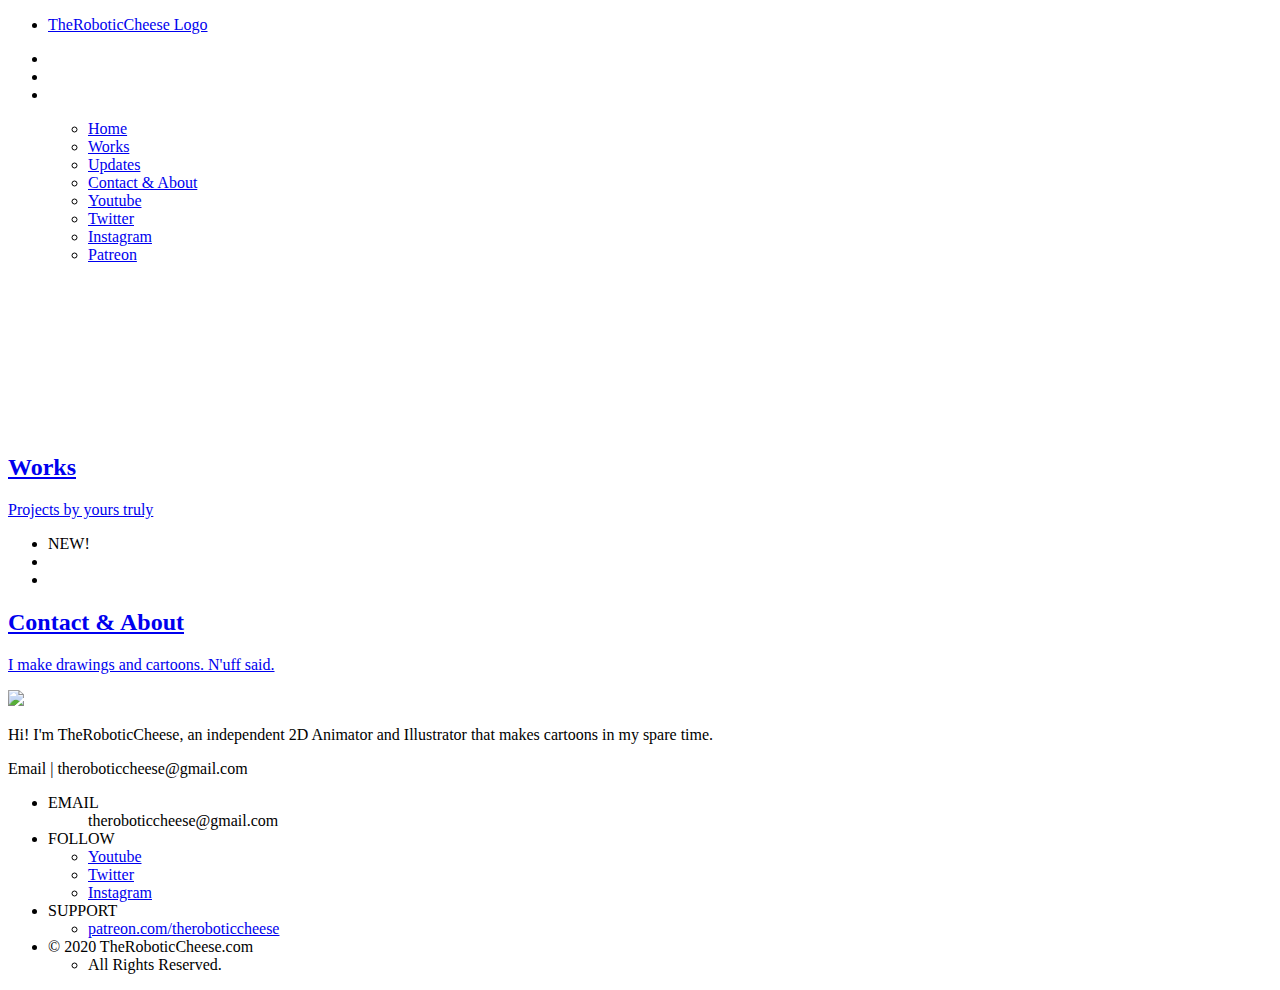
==== commit 7b741ea6: "UK navbar styling" ====
--- a/index.html
+++ b/index.html
@@ -4,7 +4,7 @@
 	<head>
         <meta name = "viewport" content = "width=device-width, initial-scale=1">
 		<title>Home | TheRoboticCheese </title>
-        <link href= "main.css" rel="stylesheet"type="text/css" />
+        <!--<link href= "main.css" rel="stylesheet"type="text/css" />-->
         <link href="https://fonts.googleapis.com/css2?family=Oswald&display=swap" rel="stylesheet">
         
         <link rel="preconnect" href="https://fonts.gstatic.com">
--- a/main.css
+++ b/main.css
@@ -1,1062 +1,72 @@
-/*
-
-Notes:
-***DESKTOP***
-Streamline code.
-- Have the icon styling for the works icons be more versitile beyond only the works tab. That way the effect can be applied to other sections like the updates tab, gallery, shop,  ect.
-- possibly redo site styling to be more efficient/ remove redundancies
-
-make temp webpages for each works tab
-
-make updates section 
-
-have individual css pages for each group
-
-***MOBILE NOTES***
-
-Have the section hover effect work when on mobile (Have section be highlighted when active instead of hover)
-
-Have animated background not read as a video on mobile
-
-
-*/
-
-@-ms-viewport{
-	width: device-width;
-  }
-
-@keyframes transitionIN{
-	from{
-		opacity:0;
-		transform: rotateX(-10deg);
-
-	}
-
-	to{
-		opacity:1;
-		transform: rotateX(0);
-	}
-}
-html{
-	scroll-behavior: smooth;
-	scroll-padding-top: 100px;
-}
-.content{
-	animation: transitionIN 0.75s;
-}
-
-.mobile_links{
-	display: none;
-}
-
-
 body{
 
 	margin: 0;
 	padding: 0;
-	background: white;
-	background-color: black;
-	font-family: 'Londrina Solid', cursive;
-	/*font-family: 'Oswald', Arial, Helvetica, sans-serif;*/
+	/*background: white;*/
+	/*background-color: black;*/
+	font-family: 'Oswald', Arial, Helvetica, sans-serif;
 	overflow-x: hidden;
+	list-style: none;
+
+}
+
+header ul{
+	z-index: 100;
+	/*background-color: rgb(0, 128, 0, .5);*/
+	margin: 0;
+	padding: 0;
+	width: 100%;
+}
+
+header li{
+	opacity: 100%;
+	list-style-type: none;
+
+	display: block;
+	margin: auto;
+	width: 25vw;
+	text-decoration: none;
+	padding: 2%;
+	/*background-color: orange;*/
 	
 }
 
-.about_photo{
-	margin: 0 20px;
-	position: relative;
+header .logo{
+	z-index: 10;
 	display: inline-block;
-
-	background-size: 325px;
-	width: 350px;
-	height: 100%;
-	background-color: red;
-}
-
-
-.bg_image{
-	top: -15vw;
-	left: 0;
-	position: absolute;
-	background-color: black;
+	margin: 0;
 	width: 100%;
-	height: 100vh;
-	
+	text-indent: -10000px;
 	background-size: 100%;
 	background-repeat: no-repeat;
-}
-
-
-
-.video-container{
-	position: absolute;
-	top: 0;
-	width: 100vw;
-	left: 0;
-}
-
-.color-overlay{
-	z-index: 1;
-	top: 0;
-	left: 0;
-	position: absolute;
-	background-color: black;
-	width: 100%;
-	height: 100vh;
-	opacity: 0.5;
-}
-
-/* HEADER */
-
-
-header{
-	
-	/*position: sticky;*/
-	position: fixed;
-	z-index: 500;
-	width: 100%;
-	height: 100px;
-	top: 0;
-
-	margin: 0;
-	padding: 0;
-
-	background-image: linear-gradient( to right, #2F9AC4, #006d96);
-	color: white;
-
-	/*overflow: hidden;*/
-		
-}
-
-header nav{
-	top: 15px;
-	height: 100px;
-	width: 100%;
-	padding: 0;
-	margin:0;
-
-
-	display: inline-block;
-	position: relative;
-	list-style: none;
-
 	/*background-color: red;*/
+	transition: 0.25s;
 
 }
 
-.nav_links{
-	margin: 0 0 0 330px ;
+header .logo:hover{
+	transform: scale(1.1);
+	transition: 0.25s;
 }
 
-.nav_section{
-	top: 20px;
-	width: 94vw;
-	padding: 0;
-
-
-	display: block;
+.banner-image{
+	z-index: -100;
 	position: absolute;
-	list-style: none;
-	/*background-color: rgb(0,0, 255, 0.5);*/
+	top: 0;
+	background-color: black;
+	width: 100%;
+	height: 100vw;
 }
-
-header ul{
-	/*top: 15px;*/
-	top: 0;
-	margin: 0 0 0 3vw;
-	padding: 0;
-
-
-
-	display: inline-block;
-	list-style: none;
-	position: relative;
-
-	/*background-color: pink;*/
-}
-
- header li{
-
-	top: 0;
-	
-	margin: 0 0 0 20px;
-
-	padding: 0 ;
-
-	display: inline-block;
-	position: relative;
-
-	/*background-color: purple;*/
-}
-
-header a{
-
-	opacity: 0.7;
-
-	margin: 0;
-
-	display: inline-block;
-	position: relative;
-
-	text-decoration: none;
-	transition: 150ms;
-	font-size: 25px;
-	
-	/*font-family: 'Oswald';*/
-	text-transform: Uppercase;
-	/*letter-spacing: .1em;*/
-
-	color: white;
-	/*background-color: orange;*/
-}
-
-header ul:hover a{
-	opacity: 0.7;
-}
-
-header li a:hover{
-	opacity: 1;
-}
-
-.selected{
-	opacity: 1;
-}
-
-header ul:hover .logo a{
-	opacity: 1;
-}
-
-.social_icons{
-	float: right;
-	/*margin: 0 3vw 0 0;*/
-
-}
-
-header .logo{
-	z-index: 1000;
-	vertical-align: top;
-	margin: 0;
-	padding: 0 15px 0 0;
-	width: 320px;
-	height: 70px;
-}
-
-header .logo a{
-	opacity: 1;
-	padding: 0;
-	margin: 0;
-
-	display: block;
-
-	background-image: url("logo.png");
-	
-	background-repeat: no-repeat;
-	position: absolute;
-	
-	background-size: 100%;
-	top: 2%;
-	left: 2%;
-	width: 96%;
-	height: 96%;
-	text-indent: -5000px;
-	/*background-color: green;*/
-	transition: 150ms;
-}
-
-.logo a:hover{
-	top: 0;
-	left: 0;
-	width: 100%;
-	height: 100%;
-	transition: 150ms;
-	
-}
-
-
-header .icon{
-	margin: 6px 0;
-	padding: 0 0 0 15px;
-	width: 20px;
-	height: 20px;
-}
-
-
-header .icon a{
-
-	display: block;
-
-	opacity: 1;
-
-	background-repeat: no-repeat;
-	position: absolute;
-
-	background-size: 20px;
-	width: 20px;
-	height: 20px;
-
-
-	text-indent: -5000px;
-
-}
-
- .youtube a{
-	background-image: url("yt_icon_mono_dark_Fit.png");
-
-}
-
-.twitter a{
-	background-image: url("Twitter_icononly_white.png");
-
-}
-
-.instagram a{
-	background-image: url("instagram_white.png");
-
-}
-
-.patreon a{
-	background-image: url("Patreon_Mark_White.png");
-
-}
-
-.tabs{
-	margin: 0;
-	display: block;
-	text-align: center;
-	background-color: rgb(0,0,0,0.8); 
-
-	overflow: hidden;
-}
-
-
-
-
-
-/* FOOTER */
-
-footer{
-	/*top: 100%;*/
-	display: block;
-	position: absolute;
-	width: 100vw;
-	margin: 0;
-	padding: 0;
-	overflow: hidden;
-	background: black;
-	color: white;
-}
-
-footer ul{
-	margin: 0;
-	padding: 0;
-
-	display: block;
-	list-style: none;
-	position: relative;
-}
-
-footer li {
-
-	display: block;
-	position: relative;
-
-	text-decoration: none;
-	transition: 150ms;
-	font-size: 11px;
-	font-weight: bold;
-	letter-spacing: .1em;
-
-	color: white;
-
-}
-
-footer a{
-	text-decoration: none;
-	color: white;
-	font-weight: normal;
-
-}
-
-footer .group, .link {
-	margin: 10px 20px 10px 0;
-	padding: 0px;
-
-}
-
-.group {
-	opacity: 0.5;
-	position: relative;
-	display: inline-block;
-	/*background-color: green;*/
-}
-
-.link {
-	margin: 0;
-	position: relative;
-	display: inline-block;
-	/*background-color: blue;*/
-}
-
-.link + .link ::before {
-	content: "|";
-	padding: 0 10px;
-}
-
-.footeralign{
-	padding: 25px 0;
-	margin: 0 10vw;
-}
-
-
-/* STORE */
-
-.ecwid div, .ecwid span, .ecwid a, .ecwid p {
-    color: #ffffff !important;
-}
-
-.ecwid {
-	padding: 10px;
-}
-
-.store{
-	display: flex;
-	margin: 0 10vw;
-	min-height: 400px;
-	background-color: rgb(255,255,255, 0.7);
-	opacity: 1;
-	
-}
-
-/* WORKS */
-
-.works {
-	overflow: hidden;
-	margin: 0 10vw;
-	padding: 0 10px;
-	/*width: 100vw;*/
-
-	display: inline-block;
-	position: relative;
-	/*background-color: red; */
-}
-
-.works ul{
-	left: -0.5vw;
-	padding: 5px 0;
-	display: inline-block;
-	position: relative;
-	margin: 0;
-	/*background-color: green;*/
-}
-
-.works ul li{
-	margin:  0 ;
-	padding: 0;
-	width: 12.5vw;
-	height: 20vw;
-	display: inline-block;
-	position: relative;
-	background-size: 40vw;
-	/*background-color: blue; */
-	transition: 150ms;
-}
-
-.works_link{
-	border-radius: 10px;
-	display: block;
-	position: absolute;
-	background-color: white;
-	top: 2.5%;
-	left: 2.5%;
-	width: 95%;
-	height: 95%;
-	transition: 150ms;
-	background-size: 100% 100%;
-}
-
-.works_link:hover{
-	top: 0;
-	left: 0;
-	margin: 0 ;
-	padding: 0;
-	width: 100%;
-	height: 100%;
-
-}
-
-.works_link a{
-	opacity: 0;
-	display: block;
-	width: 100%;
-	height: 100%;
-	overflow: hidden;
-}
-
-.works_link:hover{
-	transition: 150ms;
-}
-
-.description{
-	/*visibility: hidden;*/
-	display: inline-block;
-	position: relative;
-	max-width: 300px;
-	min-width: 100px;
-	margin: 20px;
-	font-size: 18px;
-
-	/*left: 105%;*/
-	/*overflow: hidden;*/
-	/*background-color: red;*/
-	transition: 150ms;
-}
-
-.description p, h1{
-	padding: 5px;
-	margin:0;
-}
-.description p{
-	text-align: justify;
-	text-justify: inter-character;	
-}
-
-.description h1{
-	font-size: 30px;
-}
-
-
-
-/* UPDATES */
-
-.updates{
-	background-color: red;
-
-	margin: 0 10vw;
-	padding: 0;
-
-
-	display: inline-block;
-	position: relative;
-}
-
-.updates ul li{
-	margin:  0;
-	padding: 0;
-	width: 450px;
-	height: 300px;
-	display: inline-block;
-	position: relative;
-	background-size: 40vw;
-	background-color: blue; 
-	transition: 150ms;
-}
-
-.update_tab{
-
-	background-color: green;
-
-	border-radius: 10px;
-	display: block;
-	position: absolute;
-
-	top: 2.5%;
-	left: 2.5%;
-	width: 95%;
-	height: 95%;
-	transition: 150ms;
-	background-size: 100% 100%;
-}
-
-/* MISC. */
-
-.padding{
-	height:100px;
-}
-
-.vidWindow {
-	padding: 0;
-	display: flex;
-	align-items: center;
-	justify-content: center;
-	overflow: hidden;
-	width: 100%;
-	height: 35vw;
-	position: relative;
-}
-
-video {
-	margin: 0;
-	padding: 0;
-	display: flex;
-	width: 100%;
-	position: relative;
-}
-
-.videos{
-	padding:60px;
-	margin: 0;
-	background-color:green;
-}
-
-
-.contact{
-	display: flex;
-	position: relative;
-	margin: 10px 10vw;
-	background-color: rgb(255,255,255, 0.7);
-	opacity: 1;
-}
-
-
-.contact-form{
-	margin: 0 10vw;
-	display: inline-block;
-	width: 100%;
-
-}
-
-.text_inputs input{
-	margin: 10px;
-	width: 50vw;
-	font-size: 20px;
-	background: transparent;
-	display: inline-block;
-	flex-direction: column;
-}
-
-.video_icon1{
-	background-image: url("Comp 1_1_00000.png");
-}
-
-.video_icon2{
-	background-image: url("supermega.png");
-}
-
-.video_icon3{
-	background-image: url("gamegrumps.png");
-}
-
-.title{
-	margin: 10px 10vw 0 10vw;
-	font-size: 25px;
-	color: white;
-	display:inline-block;
-	/*background-color: green;*/
-
-}
-.title h2{
-	letter-spacing: 2.5px;
-	text-transform: Uppercase;
-	opacity: 0.7;
-	margin: 0;
-	padding: 0;
-	display: inline;
-	/*background-color: blue;*/
-	transition: 150ms;
-}
-.title a{
-	text-decoration: none;
-	color: white;
-}
-
-.title .desc{
-	left: -10px;
-	margin: 10px;
-	opacity: 0;
-	display: inline;
-	text-align: right;
-	/*background-color: red;*/
-	transition: 500ms;
-}
-
-.section:hover h2, .video_tab:hover .video_info{
-	opacity: 1;
-	transition: 150ms;
-}
-
-.section:hover .desc{
-	left: 0;
-	opacity: 1;
-
-	transition: 150ms;
-}
-
-.tag {
-	background-color: rgb(235, 0, 0);
-	color: white;
-	box-shadow: 4px 4px white;
-
-	font-weight: 900;
-	z-index: 100;
-	font-size: 20px;
-	padding: 5px 10px;
-	letter-spacing: 1px;
-	margin: 0;
-	position: absolute;
-	display: inline-block;
-
-	transition: 150ms;
-}
-
-li:hover .tag{
-	background-color: rgb(235, 0, 0);
-	color: white;
-	box-shadow: 4px 4px white;
-	opacity: 1;
-	font-size: 22px;
-	transition: 150ms;
-}
-
-
-.burger{
-	display: none;
-}
-
-.overlay{
-	z-index: 0;
-	position: fixed;
-	display: none;
-	width: 100%;
-	height: 100%;
-	padding: 0;
-	margin: 0;
-	top:0;
-	opacity: 0;
-	background-color: white;
-	transition: 0.5s ease-out;
-}
-.overlay_active{
-	z-index: 400;
-	opacity: 0.5;
-}
-
-/* THEME */
-
-.theme_title{
-	text-align: center;
-	padding: 0;
-	margin: 0 10vw;
-	
-
-
-	z-index: 100;
-	color:#ffffff;
-	/*background-color: red;*/
-	position: absolute;
-	list-style: none;
-	font-size: 35px;
-	left: 10px;
-	filter: drop-shadow(15px 15px 15px rgba(0, 0, 0, 0.7));
-
-}
-
-.theme_title li{
-	margin: 20px 0;
-	width: 40vw;
-}
-
-
-
-.theme_logo{
-text-align: center;
-	background-position: center;
-	
-	background-repeat: no-repeat;
-	position: relative;
-	
-	background-size: contain;
-
-	width: 35vw;
-	text-indent: -5000px;
-	/*background-color: green;*/
-}
-
-.title_gradient{
-	z-index: 50;
-	height: 100%;
-	width: 100%;
-	position: absolute;
-	background-image: linear-gradient(to right, rgba(0, 0, 0, 0.8) 25%,  rgba(0, 0, 0, 0) );
-}
-
-.line{
-	background-color: white;
-	height: 2px;
-	font-size: 0;
-	padding: 0;
-	margin:0;
-}
-
-/* VIDEO TAB */
-
-.video_tab{
-	/*opacity: 0.7;*/
-	margin: 1vw 10vw;
-	color: white;
-	/*background-color: green;*/
-	width: 100vw;
-	display: flex;
-}
-
-.video_info{
-	margin:0;
-	font-size: 25px;
-	list-style: none;
-	opacity: 0.7;
-	transition: 150ms;
-
-}
-
-.video_player{
-	width: 32vw;
-	height:18vw;
-}
-
-@media screen and (max-width: 1600px){
-	.works ul li{
-		width: 195px;
-		height: 300px;
-
+/* mobile styling */
+@media only screen and (max-width: 100vh){
+	body{
+		transition: 0.5s;
+	}
+	.banner-image{
+		background-color: white;
+	}
+	header li{
+		width: 45vw;
 	}
 
-}
-
-
-@media screen and (max-width: 1100px){
-
-	.social_icons{
-		margin: 0 0 0 350px ;
-	}
-	.nav_links{
-		float: right;
-	}
-
-	.nav_section{
-		top: 5px;
-		/*width: 740px;*/
-		height: 60px;
-		padding: 0;
-		/*background-color: rgb(0,0, 255, 0.5);*/
-	}
-	
-	body{
-		/*background-color: red;*/
-		/*overflow-x: hidden;*/
-	}
-
-
-}
-
-@media screen and (max-width: 830px){
-	.title{
-		font-size: 20px;
-	}
-
-	.overlay{
-		display: block;
-	}
-	.contact{
-		display: inline-block;
-	}
-	body{
-		overflow-x: hidden;
-	}
-	.body_hidden{
-		overflow-y: hidden;
-	}
-
-	header .logo{
-		z-index: 1000;
-		vertical-align: top;
-		margin: 0;
-		padding: 0 15px 0 0;
-		width: 200px;
-		height: 70px;
-	}
-	.description{
-		width: 70vw;
-	}
-	.about_photo{
-		width: 70vw;
-	}
-
-	.nav_section{
-		left: 40vw;
-		padding: 0;
-		margin: 0;
-		top: 55px;
-
-		background-color: black;
-		height: 100vh;
-		width: 100vw;
-		
-		display: block;
-		position: absolute;
-		list-style: none;
-		flex-direction: column;
-		
-		transform: translateX(100%);
-		transition: transform 150ms ease-out;
-	}
-
-
-	.nav_links{
-		float: none;
-		position: relative;
-		display: flex;
-		flex-direction: column;
-
-		/*background-color: green;*/
-		margin: 0;
-	}
-
-	.nav_links li a{
-		font-size: 25px;
-		padding: 10px 0;
-	}
-
-	.social_icons{
-		float: none;
-		left: 5px;
-		padding: 10px 0;
-		margin: 0;
-		
-		position: relative;
-		display: flex;
-
-		/*background-color: orange;*/
-	}
-
-	.burger{
-		float: right;
-
-		top: 0;
-		
-		display: inline-block;
-		margin: 0 3vw 0 0;
-		width: 40px;
-		height: 40px;
-		background-color: white;
-	}
-
-	.burger:hover{
-		cursor: pointer;
-	}
-/*
-	.burger_line{
-		padding: 0;
-		margin: 0 0 5px 0;
-		display: block;
-		position: flex;
-		width: 100%;
-		height: 5px;
-		background-color: white;
-	}
-*/
-	body{
-		/*background-color: green;*/
-	}
-
-	.links{
-		/*display: none;*/
-	}
-	
-	header{
-		height: 70px;
-
-	}
-	.padding{
-		height: 70px;
-	}
-/*
-	nav{
-		text-align: center;
-		display: inline-block;
-		position: relative;
-	
-	}*/
-	.mobile_links{
-		top: 25px;
-		visibility: visible;
-		width: 100%;
-		padding: 0 0 0 3vw;
-		margin: 0;
-		text-align: center;
-		display: inline-block;
-		position: relative;
-		overflow: hidden;
-		/*background-color: rgb(0,0,0, 0.5);*/
-
-	}
-
-	.mobile_links li{
-		margin: 10px 10px;
-
-	}
-
-	header a{
-		font-size: 18px;
-		/*background-color: black;*/
-	}
-
-	html{
-		scroll-behavior: smooth;
-		scroll-padding-top: 70px;
-	}
-
-	.works{
-
-		/*background-color: green;*/
-		overflow-x: auto;
-
-	}
-	.works ul li{
-		width: 36.25vw;
-		height: 58vw;
-
-	}
-
-}
-
-.nav_active{
-	transform: translateX(0%);
-}
-
-.page_header{
-	/*padding: 40px 10vw;*/
-	margin: 0;
-	display: block;
-	/*font-size: 20px;*/
-	color: white;
-
-	background-color: red;
-	overflow: hidden;
-	position: relative;
-	width: 100vw;
-	height: 100px;
-}
-
-.page_header h2, p{
-	display: block;
-	position: relative;
-	z-index: 2;
-}
-
-.color-overlay{
-	z-index: 1;
-	top: 0;
-	left: 0;
-	position: absolute;
-	background-color: black;
-	width: 100%;
-	height: 100vh;
-	opacity: 0.5;
-}
-
-.page_header{
-	z-index: 1;
-	background-image: none;
-	position: relative;
-	background-color: red;
-	align-items: center;
-}
+}